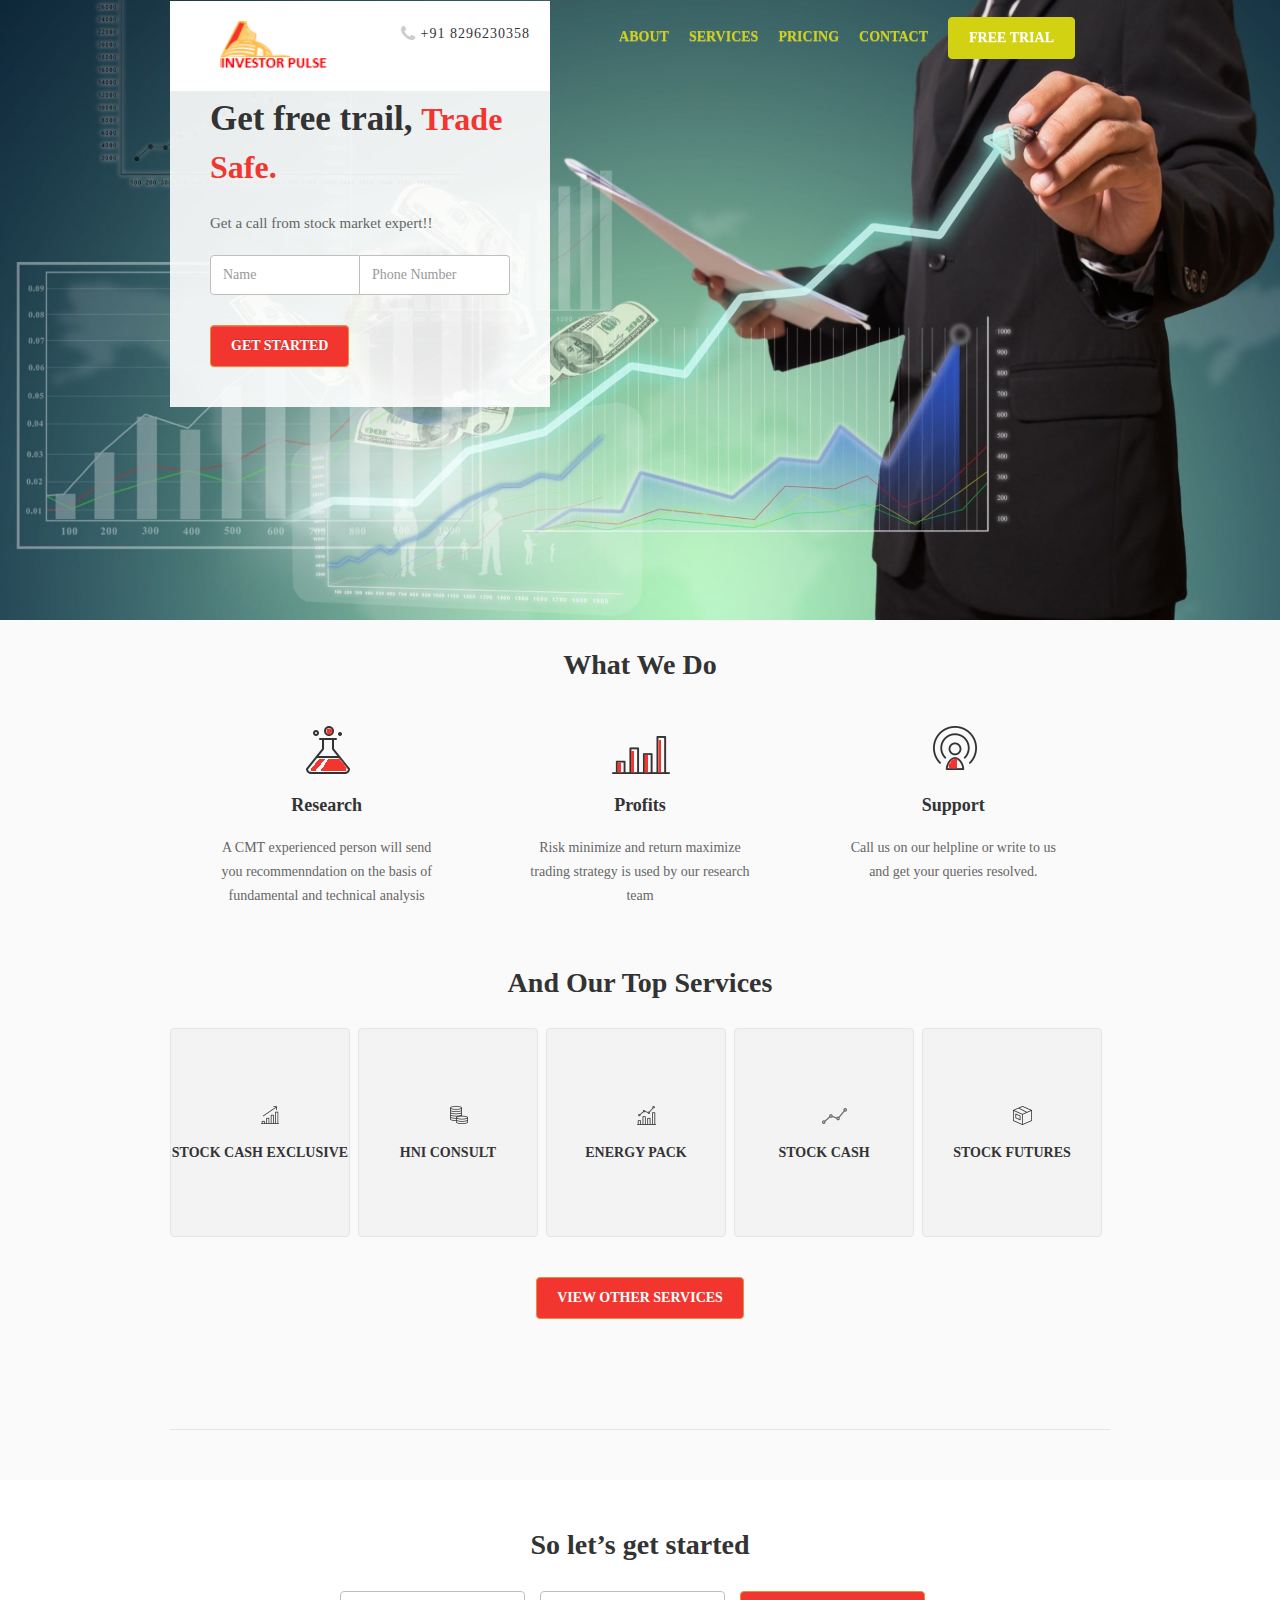
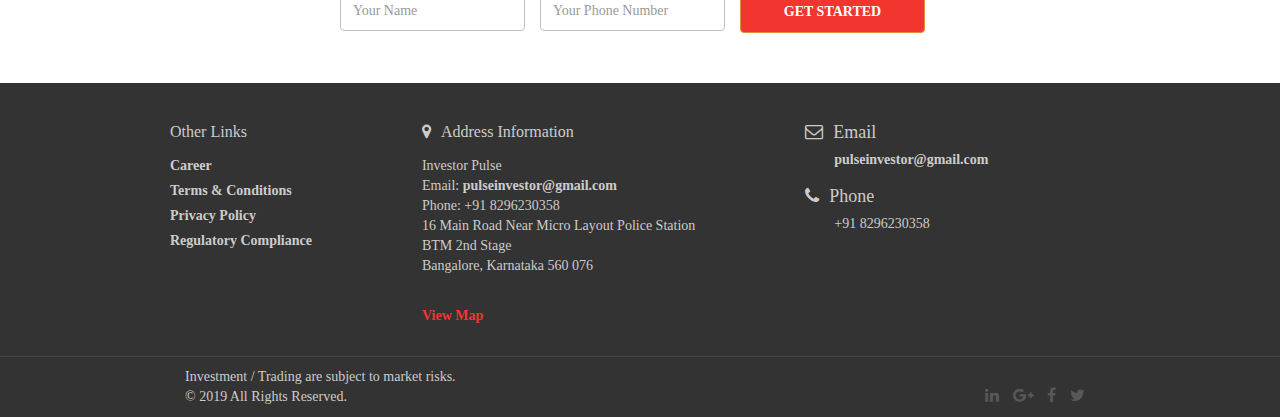
==== index.html @ bb609829 "Hosting v1" ====
﻿<html lang="en-US" prefix="og: http://ogp.me/ns#" class="no-js wf-proximanovaalt-n7-active wf-proximanovaalt-n4-active wf-proximanovaalt-i7-active wf-proximanovaalt-n6-active wf-proximanovaalt-i6-active wf-proximanovaalt-i4-active wf-active"><head>
    <title>Stock Market Advice | Share Trading Tips | Indian Stock Market Analysis </title>
    <meta charset="UTF-8">
    <meta name="viewport" content="width=device-width, user-scalable=no">
    <link rel="profile" href="http://gmpg.org/xfn/11">
    <link rel="apple-touch-icon" sizes="57x57" href="img/apple-icon-57x57.png">
<link rel="apple-touch-icon" sizes="60x60" href="img/apple-icon-60x60.png">
<link rel="apple-touch-icon" sizes="72x72" href="img/apple-icon-72x72.png">
<link rel="apple-touch-icon" sizes="76x76" href="img/apple-icon-76x76.png">
<link rel="apple-touch-icon" sizes="114x114" href="img/apple-icon-114x114.png">
<link rel="apple-touch-icon" sizes="120x120" href="img/apple-icon-120x120.png">
<link rel="apple-touch-icon" sizes="144x144" href="img/apple-icon-144x144.png">
<link rel="apple-touch-icon" sizes="152x152" href="img/apple-icon-152x152.png">
<link rel="apple-touch-icon" sizes="180x180" href="img/apple-icon-180x180.png">
<link rel="icon" type="image/png" sizes="192x192" href="img/android-icon-192x192.png">
<link rel="icon" type="image/png" sizes="32x32" href="img/favicon-32x32.png">
<link rel="icon" type="image/png" sizes="96x96" href="img/favicon-96x96.png">
<link rel="icon" type="image/png" sizes="16x16" href="img/favicon-16x16.png">
<link rel="manifest" href="/manifest.json">
<meta name="msapplication-TileColor" content="#ffffff">
<meta name="msapplication-TileImage" content="/ms-icon-144x144.png">
<meta name="theme-color" content="#ffffff">
  <script async="" src="js/analytics.js">  </script>
 <script src="js/wp-emoji-release.min.js" type="text/javascript" defer=""></script>
    <style type="text/css">
img.wp-smiley,
img.emoji {
  display: inline !important;
  border: none !important;
  box-shadow: none !important;
  height: 1em !important;
  width: 1em !important;
  margin: 0 .07em !important;
  vertical-align: -0.1em !important;
  background: none !important;
  padding: 0 !important;
}
</style>
<link rel="stylesheet" id="bootstrapcss-css" href="css/bootstrap.min.css" type="text/css" media="all">
<link rel="stylesheet" id="bootstrapthemecss-css" href="css/bootstrap-theme.min.css" type="text/css" media="all">

<script type="text/javascript" src="js/jquery.min.js"></script>
<script type="text/javascript" src="js/bootstrap.min.js"></script>
<script type="text/javascript" src="js/jquery.scrollTo.min.js"></script>
<script type="text/javascript" src="js/datepicker.js"></script>
<script type="text/javascript" src="js/moment.min.js"></script>
<script type="text/javascript" src="js/chart.min.js"></script>
<script type="text/javascript" src="js/underscore.min.js"></script>
<script type="text/javascript" src="js/accounting.min.js"></script>
<script type="text/javascript" src="js/custom.js"></script>
<script type="text/javascript" src="js/datepicker.js"></script>
<link rel="https://api.w.org/" href="js/download.json/">

   <link rel="stylesheet" href="https://stackpath.bootstrapcdn.com/font-awesome/4.7.0/css/font-awesome.min.css">
   <link rel="stylesheet" href="css/font-awesomes.min.css">
    <link rel="stylesheet" href="css/font-awesome.min.css">
   <link rel="stylesheet" href="css/amjid.css"> 
<style type="text/css">
.tk-proxima-nova-alt{font-family:"proxima-nova-alt",sans-serif;}
header.top_header ul li:last-child a {
    background: #f3352f;
    border: solid 1px #fff;
    color: #fff !important;
    padding-left: 20 !important;
}

</style>

</head>
<body class="home page-template page-template-frontpage page-template-frontpage-php page page-id-16746">
        <header class="row">
        <nav class="navbar">
            <div class="width_940px">
                <div class="clearfix contact_header">
                    <div class="pull-left">
                        <i class="fa fa-phone"></i>+91 8296230358                    </div>
                    <!-- <a class="btn pull-right" href="#">FREE TRIAL</a> -->
                </div>
                <div class="navbar-header logo_container">
                    <button type="button" class="navbar-toggle collapsed" data-toggle="collapse" data-target="#navbar" aria-expanded="false" aria-controls="navbar"><i class="fa fa-bars"></i></button>
                    <a href="index.html" rel="home"><img src="img/logo-fix.png" style="height: 50px;"></a>
                    <span class="contact_no"><i class="fa fa-phone"></i>+91 8296230358</span>
                </div>
                <div id="navbar" class="navbar-collapse clearfix width_940px collapse" aria-expanded="false" style="height: 1px;">
                    <div id="menu_overlay">&nbsp;</div>
                    <a class="close_container" data-toggle="collapse" data-target=".navbar-collapse"><i class="fa fa-close"></i></a>
                    <ul class="pull-right clearfix nav navbar-nav">
                                                    <li class="pull-left"><a class=" link-16748" href="pages/about-us.html">About</a></li>
                                                    <li class="pull-left"><a class=" link-16750" href="pages/services.html">Services</a></li>
                                                    <li class="pull-left"><a class=" link-16752" href="pages/pricing.html">Pricing</a></li>
                                                    <li class="pull-left"><a class=" link-16754" href="pages/contact.html">Contact</a></li>
                                                    
                                                    <li class="pull-left"><a class=" link-16765" href="#">Free Trial</a></li> 
                                            </ul>
                </div>
            </div>
        </nav>
    </header>
    <div id="home_banner" class="banner" style="background: url('img/one.jpg'); background-position: 80% 0px;"></div>
<form class="banner_form" method="post" action="#"><input id="campaign_code" name="campaign_code" type="hidden" value="[post-meta id=&quot;16746&quot; key=&quot;campaign_code&quot;]">
<div id="white_overlay"></div>
<h2>Get free trail, <span class="orange">Trade Safe.</span></h2>
<p class="learn_more">Get a call from stock market expert!!</p>
<div class="row clearfix">
<div class="col-md-6 clearfix"><input id="name" class="form-control" name="name" type="text" placeholder="Name"></div>
<div class="col-md-6"><input id="phone_number" class="form-control" name="phone_number" type="text" placeholder="Phone Number"></div>
</div>
<input class="btn btn-primary" type="submit" value="GET STARTED">
<input id="free_trial" name="free_trial" type="hidden" value="true">
<input id="success_msg" name="success_msg" type="hidden" value="We have recieved your enquiry">
<input id="error_msg" name="error_msg" type="hidden" value="Issue recieving your enquiry">



</form><div class="width_940px"><div class="row text-center" id="what_we_do">
<h3 class=heading-section>What We Do</h3>
<div class="col-md-4 clearfix">
<span class="wwd-icon research"></span>
<h4>Research</h4>
<p class="text-center">A CMT experienced person will send you recommenndation on the basis of fundamental and technical analysis</p>
</div>
<div class="col-md-4 clearfix">
<span class="wwd-icon profits"></span>
<h4>Profits</h4>
<p class="text-center">Risk minimize and return maximize trading strategy is used by our research team</p>
</div>
<div class="col-md-4 clearfix">
<span class="wwd-icon support"></span>
<h4>Support</h4>
<p class="text-center">Call us on our helpline or write to us and get your queries resolved.</p>
</div>
</div>
<div id="top_services" class="row clearfix text-center">
<h3>And Our Top Services</h3>
<a class="service pull-left" href="#" align="center"><span class="icon icon-graph_2">&nbsp;</span>Stock Cash Exclusive</a>
<a class="service pull-left" href="#"><span class="icon icon-coins">&nbsp;</span>HNI Consult</a>
<a class="service pull-left" href="#"><span class="icon icon-graph_3">&nbsp;</span>Energy Pack</a>
<a class="service pull-left" href="#"><span class="icon icon-graph_1">&nbsp;</span>Stock Cash</a>
<a class="service pull-left" href="#"><span class="icon icon-box">&nbsp;</span>Stock Futures</a>
<a class="btn" href="pages/services.html">VIEW OTHER SERVICES</a><p></p>
</div>
</div>
<p><!--[post-content id="16937"]--></p>
<div class="width_940px">
<div id="daily_track_record" class="row">


</div>
</div>

<div id="footer_ft_form">
    <form method="post" action="#" class="clearfix">
        <input type="hidden" name="success_msg" id="success_msg" value="We have recieved your enquiry">
        <input type="hidden" name="error_msg" id="error_msg" value="Issue recieving your enquiry">
        <input type="hidden" name="campaign_code" id="campaign_code" value="DG_HOME">
        <h3>So let’s get started</h3>
        <div class="col-md-4"><input type="text" class="form-control" placeholder="Your Name" id="name"></div>
        <div class="col-md-4"><input type="text" class="form-control" placeholder="Your Phone Number" id="phone_number"></div>
        <div class="col-md-4"><input type="button" value="GET STARTED" class="btn" onclick="free_trial_submit('name', 'phone_number', 'success_msg', 'error_msg')"></div>
    </form>
</div>
<div id="twitter_feed" data-total-count="0" data-ix="0">
    </div>
<div id="track_record_modal" class="modal fade" role="dialog">
    <div class="modal-dialog">
        <div class="modal-header">
            <h3>Track Record Results</h3>
            <button type="button" class="close" data-dismiss="modal">×</button>
            <form class="clearfix text-left">
                <div class="input_col">
                    <div class="input-group">
                        <input type="text" class="form-control" placeholder="From:" aria-describedby="basic-addon1" id="start_date" name="start_date">
                        <span class="input-group-addon" id="basic-addon1"><i class="fa fa-calendar"></i></span>
                    </div>
                </div>
                <div class="input_col">
                    <div class="input-group">
                        <input type="text" class="form-control" placeholder="To:" aria-describedby="basic-addon1" id="end_date" name="end_date">
                        <span class="input-group-addon" id="basic-addon1"><i class="fa fa-calendar"></i></span>
                    </div>
                </div>
                <div class="input_col"><select class="form-control" name="track_record_options" id="track_record_options"><option value="" selected="">-- Select One --</option><option value="STOCK CASH">STOCK CASH</option><option value="NIFTY FUTURE">NIFTY FUTURE</option><option value="STOCK FUTURES">STOCK FUTURES</option><option value="MCX - COMMODITY">MCX - COMMODITY</option><option value="OPTIONS">OPTIONS</option><option value="BTST/STBT">BTST/STBT</option><option value="INVESTOR PACK">INVESTOR PACK</option><option value="STOCK CASH EXCLUSIVE">STOCK CASH EXCLUSIVE</option><option value="OPTIONS EXCLUSIVE">OPTIONS EXCLUSIVE</option><option value="STOCK FUTURES EXCLUSIVE">STOCK FUTURES EXCLUSIVE</option><option value="ULTRA SERIES- OPTIONS">ULTRA SERIES- OPTIONS</option><option value="ULTRA SERIES- STOCK FUTURES">ULTRA SERIES- STOCK FUTURES</option><option value="INDEX OPTIONS">INDEX OPTIONS</option></select></div>
                <div class="btn_col"><input type="button" value="GET RESULTS" class="btn" onclick="get_track_records(true)"></div>
            </form>
        </div>
        <div class="modal-content">
            <div class="modal-body text-center">
                <iframe src=""></iframe>
            </div>
        </div>
    </div>
</div>
<footer>
    <div class="row clearfix footer_details width_940px">
        <div class="footer_col text-left">
            <h3>Other Links</h3>
                            <a href="#" class="other_links">Career</a>
                            <a href="#" class="other_links">Terms &amp; Conditions</a>
                            
                            <a href="#" class="other_links">Privacy Policy</a>
                            <a href="#" class="other_links">Regulatory Compliance</a>
                    </div>
        <div class="footer_col text-left">
            <h3><i class="fa fa-map-marker"></i>Address Information</h3>
            <p>
              
</p><div itemscope="" itemtype="#">
    <div itemprop="name">Investor Pulse</div>
    <div>Email: <span itemprop="email"><a style="display:inline-block" href="mailto:pulseinvestor@gmail.com">pulseinvestor@gmail.com</a></span></div>
    <div>Phone: <span itemprop="telephone">+91 8296230358</span></div>

    <div itemtype="#" itemscope="" itemprop="address">
        <div itemprop="streetAddress">16 Main Road Near Micro Layout Police Station <br>BTM 2nd Stage </div>
        <div><span itemprop="addressLocality">Bangalore</span>, <span itemprop="addressRegion">Karnataka</span> <span itemprop="postalCode">560 076</span></div>
    </div>
</div><br>
                <a class="map_link" target="_blank" href="#">View Map</a>
            <p></p>
        </div>
        <div class="footer_col text-left">
            <h3><i class="fa fa-envelope-o"></i>Email</h3>
            <p><a href="mailto:pulseinvestor@gmail.com">pulseinvestor@gmail.com</a></p>
            <h3><i class="fa fa-phone"></i>Phone</h3>
            <p>+91 8296230358</p>
        </div>
    </div>
    <div class="seperator">&nbsp;</div>
    <div class="row clearfix copyright_row width_940px">
<div class="col-md-12 text-left">Investment / Trading are subject to market risks. </div>

        <div class="col-md-8 text-left">
            © 2019 All Rights Reserved.
        </div>
        <div class="col-md-4 text-right">
            <a href="#" target="_blank"><i class="fa fa-linkedin"></i></a>
            <a href="#" target="_blank"><i class="fa fa-google-plus"></i></a>
            <a href="#" target="_blank"><i class="fa fa-facebook"></i></a>
            <a href="#" target="_blank"><i class="fa fa-twitter"></i></a>
        </div>
    </div>
</footer>
<div id="success_modal" class="modal fade" role="dialog">8296230358
    <div class="modal-dialog">
        <div class="modal-content">
            <div class="modal-header">
                <button type="button" class="close" data-dismiss="modal">×</button>
            </div>
            <div class="modal-body text-center">
                <div class="status_icon success">&nbsp;</div>
                <h3>Some text in the modal.</h3>
                <button type="button" class="btn btn-default" data-dismiss="modal">Ok</button>
            </div>
        </div>

    </div>
</div>
<div id="request_callback_modal" class="modal fade" role="dialog">
    <div class="modal-dialog">
        <div class="modal-content">
            <div class="modal-header clearfix">
                <h4 style="float:left;margin:0px;">Request Callback</h4>
                <button style="float:right;opacity:1;" type="button" class="close" data-dismiss="modal"><i class="fa fa-times"></i></button>
            </div>
            <div class="modal-body text-left">
                <input type="text" class="form-control" id="email" style="margin-bottom: 15px;" placeholder="Enter Email Address">
                <button class="btn" data-dismiss="modal">Request Callback</button>
            </div>
        </div>

    </div>
</div>
<div id="compliance_modal" class="modal fade" role="dialog">
    <div class="modal-dialog width_940px" style="height: 100%;">
        <button type="button" class="close" data-dismiss="modal" style="position: fixed;right: -7px; top: -7px; z-index: 1; opacity: 1;"><i class="fa fa-times-circle" style="color: black;"></i></button>
        <div class="modal-content" style="height: calc(100% - 40px); margin: 20px auto; overflow-y: auto;">
            <div class="modal-body text-center">
                <img src="/wp-content/uploads/2015/05/SEBI.jpg" style="width:100%;">
            </div>
        </div>
    </div>
</div>



<script type="text/javascript">
    (function(){
        var testimonials = $('#testimonials > .col-md-3 > .row');
        $.each(testimonials, function(ix, value){
            $(value).click(function(){ set_active_testimonial(ix); });
        });
        if ($(".banner").length == 0) { $('body > header').addClass('top_header'); }
        $(window).on("scroll", function(e) {
            if($(this).scrollTop() >= ($('.banner').height())){
                $('body > header').addClass('top_header');
            } else {
                $('body > header').removeClass('top_header');
            }
        });
        $('#start_date').datepicker().on('changeDate', function(ev){ $('.datepicker').hide(); });
        $('#end_date').datepicker({ autoclose: true }).on('changeDate', function(ev){ $('.datepicker').hide(); });
        set_active_testimonial(0);
    })();
</script>
</body></html>
---- css/font-awesomes.min.css ----
/*!
 *  Font Awesome 4.7.0 by @davegandy - http://fontawesome.io - @fontawesome
 *  License - http://fontawesome.io/license (Font: SIL OFL 1.1, CSS: MIT License)
 */@font-face{font-family:'FontAwesome';src:url('../fonts/fontawesome-webfont.eot?v=4.7.0');src:url('../fonts/fontawesome-webfont.eot?#iefix&v=4.7.0') format('embedded-opentype'),url('../fonts/fontawesome-webfont.woff2?v=4.7.0') format('woff2'),url('../fonts/fontawesome-webfont.woff?v=4.7.0') format('woff'),url('../fonts/fontawesome-webfont.ttf?v=4.7.0') format('truetype'),url('../fonts/fontawesome-webfont.svg?v=4.7.0#fontawesomeregular') format('svg');font-weight:normal;font-style:normal}.fa{display:inline-block;font:normal normal normal 14px/1 FontAwesome;font-size:inherit;text-rendering:auto;-webkit-font-smoothing:antialiased;-moz-osx-font-smoothing:grayscale}.fa-lg{font-size:1.33333333em;line-height:.75em;vertical-align:-15%}.fa-2x{font-size:2em}.fa-3x{font-size:3em}.fa-4x{font-size:4em}.fa-5x{font-size:5em}.fa-fw{width:1.28571429em;text-align:center}.fa-ul{padding-left:0;margin-left:2.14285714em;list-style-type:none}.fa-ul>li{position:relative}.fa-li{position:absolute;left:-2.14285714em;width:2.14285714em;top:.14285714em;text-align:center}.fa-li.fa-lg{left:-1.85714286em}.fa-border{padding:.2em .25em .15em;border:solid .08em #eee;border-radius:.1em}.fa-pull-left{float:left}.fa-pull-right{float:right}.fa.fa-pull-left{margin-right:.3em}.fa.fa-pull-right{margin-left:.3em}.pull-right{float:right}.pull-left{float:left}.fa.pull-left{margin-right:.3em}.fa.pull-right{margin-left:.3em}.fa-spin{-webkit-animation:fa-spin 2s infinite linear;animation:fa-spin 2s infinite linear}.fa-pulse{-webkit-animation:fa-spin 1s infinite steps(8);animation:fa-spin 1s infinite steps(8)}@-webkit-keyframes fa-spin{0%{-webkit-transform:rotate(0deg);transform:rotate(0deg)}100%{-webkit-transform:rotate(359deg);transform:rotate(359deg)}}@keyframes fa-spin{0%{-webkit-transform:rotate(0deg);transform:rotate(0deg)}100%{-webkit-transform:rotate(359deg);transform:rotate(359deg)}}.fa-rotate-90{-ms-filter:"progid:DXImageTransform.Microsoft.BasicImage(rotation=1)";-webkit-transform:rotate(90deg);-ms-transform:rotate(90deg);transform:rotate(90deg)}.fa-rotate-180{-ms-filter:"progid:DXImageTransform.Microsoft.BasicImage(rotation=2)";-webkit-transform:rotate(180deg);-ms-transform:rotate(180deg);transform:rotate(180deg)}.fa-rotate-270{-ms-filter:"progid:DXImageTransform.Microsoft.BasicImage(rotation=3)";-webkit-transform:rotate(270deg);-ms-transform:rotate(270deg);transform:rotate(270deg)}.fa-flip-horizontal{-ms-filter:"progid:DXImageTransform.Microsoft.BasicImage(rotation=0, mirror=1)";-webkit-transform:scale(-1, 1);-ms-transform:scale(-1, 1);transform:scale(-1, 1)}.fa-flip-vertical{-ms-filter:"progid:DXImageTransform.Microsoft.BasicImage(rotation=2, mirror=1)";-webkit-transform:scale(1, -1);-ms-transform:scale(1, -1);transform:scale(1, -1)}:root .fa-rotate-90,:root .fa-rotate-180,:root .fa-rotate-270,:root .fa-flip-horizontal,:root .fa-flip-vertical{filter:none}.fa-stack{position:relative;display:inline-block;width:2em;height:2em;line-height:2em;vertical-align:middle}.fa-stack-1x,.fa-stack-2x{position:absolute;left:0;width:100%;text-align:center}.fa-stack-1x{line-height:inherit}.fa-stack-2x{font-size:2em}.fa-inverse{color:#fff}.fa-glass:before{content:"\f000"}.fa-music:before{content:"\f001"}.fa-search:before{content:"\f002"}.fa-envelope-o:before{content:"\f003"}.fa-heart:before{content:"\f004"}.fa-star:before{content:"\f005"}.fa-star-o:before{content:"\f006"}.fa-user:before{content:"\f007"}.fa-film:before{content:"\f008"}.fa-th-large:before{content:"\f009"}.fa-th:before{content:"\f00a"}.fa-th-list:before{content:"\f00b"}.fa-check:before{content:"\f00c"}.fa-remove:before,.fa-close:before,.fa-times:before{content:"\f00d"}.fa-search-plus:before{content:"\f00e"}.fa-search-minus:before{content:"\f010"}.fa-power-off:before{content:"\f011"}.fa-signal:before{content:"\f012"}.fa-gear:before,.fa-cog:before{content:"\f013"}.fa-trash-o:before{content:"\f014"}.fa-home:before{content:"\f015"}.fa-file-o:before{content:"\f016"}.fa-clock-o:before{content:"\f017"}.fa-road:before{content:"\f018"}.fa-download:before{content:"\f019"}.fa-arrow-circle-o-down:before{content:"\f01a"}.fa-arrow-circle-o-up:before{content:"\f01b"}.fa-inbox:before{content:"\f01c"}.fa-play-circle-o:before{content:"\f01d"}.fa-rotate-right:before,.fa-repeat:before{content:"\f01e"}.fa-refresh:before{content:"\f021"}.fa-list-alt:before{content:"\f022"}.fa-lock:before{content:"\f023"}.fa-flag:before{content:"\f024"}.fa-headphones:before{content:"\f025"}.fa-volume-off:before{content:"\f026"}.fa-volume-down:before{content:"\f027"}.fa-volume-up:before{content:"\f028"}.fa-qrcode:before{content:"\f029"}.fa-barcode:before{content:"\f02a"}.fa-tag:before{content:"\f02b"}.fa-tags:before{content:"\f02c"}.fa-book:before{content:"\f02d"}.fa-bookmark:before{content:"\f02e"}.fa-print:before{content:"\f02f"}.fa-camera:before{content:"\f030"}.fa-font:before{content:"\f031"}.fa-bold:before{content:"\f032"}.fa-italic:before{content:"\f033"}.fa-text-height:before{content:"\f034"}.fa-text-width:before{content:"\f035"}.fa-align-left:before{content:"\f036"}.fa-align-center:before{content:"\f037"}.fa-align-right:before{content:"\f038"}.fa-align-justify:before{content:"\f039"}.fa-list:before{content:"\f03a"}.fa-dedent:before,.fa-outdent:before{content:"\f03b"}.fa-indent:before{content:"\f03c"}.fa-video-camera:before{content:"\f03d"}.fa-photo:before,.fa-image:before,.fa-picture-o:before{content:"\f03e"}.fa-pencil:before{content:"\f040"}.fa-map-marker:before{content:"\f041"}.fa-adjust:before{content:"\f042"}.fa-tint:before{content:"\f043"}.fa-edit:before,.fa-pencil-square-o:before{content:"\f044"}.fa-share-square-o:before{content:"\f045"}.fa-check-square-o:before{content:"\f046"}.fa-arrows:before{content:"\f047"}.fa-step-backward:before{content:"\f048"}.fa-fast-backward:before{content:"\f049"}.fa-backward:before{content:"\f04a"}.fa-play:before{content:"\f04b"}.fa-pause:before{content:"\f04c"}.fa-stop:before{content:"\f04d"}.fa-forward:before{content:"\f04e"}.fa-fast-forward:before{content:"\f050"}.fa-step-forward:before{content:"\f051"}.fa-eject:before{content:"\f052"}.fa-chevron-left:before{content:"\f053"}.fa-chevron-right:before{content:"\f054"}.fa-plus-circle:before{content:"\f055"}.fa-minus-circle:before{content:"\f056"}.fa-times-circle:before{content:"\f057"}.fa-check-circle:before{content:"\f058"}.fa-question-circle:before{content:"\f059"}.fa-info-circle:before{content:"\f05a"}.fa-crosshairs:before{content:"\f05b"}.fa-times-circle-o:before{content:"\f05c"}.fa-check-circle-o:before{content:"\f05d"}.fa-ban:before{content:"\f05e"}.fa-arrow-left:before{content:"\f060"}.fa-arrow-right:before{content:"\f061"}.fa-arrow-up:before{content:"\f062"}.fa-arrow-down:before{content:"\f063"}.fa-mail-forward:before,.fa-share:before{content:"\f064"}.fa-expand:before{content:"\f065"}.fa-compress:before{content:"\f066"}.fa-plus:before{content:"\f067"}.fa-minus:before{content:"\f068"}.fa-asterisk:before{content:"\f069"}.fa-exclamation-circle:before{content:"\f06a"}.fa-gift:before{content:"\f06b"}.fa-leaf:before{content:"\f06c"}.fa-fire:before{content:"\f06d"}.fa-eye:before{content:"\f06e"}.fa-eye-slash:before{content:"\f070"}.fa-warning:before,.fa-exclamation-triangle:before{content:"\f071"}.fa-plane:before{content:"\f072"}.fa-calendar:before{content:"\f073"}.fa-random:before{content:"\f074"}.fa-comment:before{content:"\f075"}.fa-magnet:before{content:"\f076"}.fa-chevron-up:before{content:"\f077"}.fa-chevron-down:before{content:"\f078"}.fa-retweet:before{content:"\f079"}.fa-shopping-cart:before{content:"\f07a"}.fa-folder:before{content:"\f07b"}.fa-folder-open:before{content:"\f07c"}.fa-arrows-v:before{content:"\f07d"}.fa-arrows-h:before{content:"\f07e"}.fa-bar-chart-o:before,.fa-bar-chart:before{content:"\f080"}.fa-twitter-square:before{content:"\f081"}.fa-facebook-square:before{content:"\f082"}.fa-camera-retro:before{content:"\f083"}.fa-key:before{content:"\f084"}.fa-gears:before,.fa-cogs:before{content:"\f085"}.fa-comments:before{content:"\f086"}.fa-thumbs-o-up:before{content:"\f087"}.fa-thumbs-o-down:before{content:"\f088"}.fa-star-half:before{content:"\f089"}.fa-heart-o:before{content:"\f08a"}.fa-sign-out:before{content:"\f08b"}.fa-linkedin-square:before{content:"\f08c"}.fa-thumb-tack:before{content:"\f08d"}.fa-external-link:before{content:"\f08e"}.fa-sign-in:before{content:"\f090"}.fa-trophy:before{content:"\f091"}.fa-github-square:before{content:"\f092"}.fa-upload:before{content:"\f093"}.fa-lemon-o:before{content:"\f094"}.fa-phone:before{content:"\f095"}.fa-square-o:before{content:"\f096"}.fa-bookmark-o:before{content:"\f097"}.fa-phone-square:before{content:"\f098"}.fa-twitter:before{content:"\f099"}.fa-facebook-f:before,.fa-facebook:before{content:"\f09a"}.fa-github:before{content:"\f09b"}.fa-unlock:before{content:"\f09c"}.fa-credit-card:before{content:"\f09d"}.fa-feed:before,.fa-rss:before{content:"\f09e"}.fa-hdd-o:before{content:"\f0a0"}.fa-bullhorn:before{content:"\f0a1"}.fa-bell:before{content:"\f0f3"}.fa-certificate:before{content:"\f0a3"}.fa-hand-o-right:before{content:"\f0a4"}.fa-hand-o-left:before{content:"\f0a5"}.fa-hand-o-up:before{content:"\f0a6"}.fa-hand-o-down:before{content:"\f0a7"}.fa-arrow-circle-left:before{content:"\f0a8"}.fa-arrow-circle-right:before{content:"\f0a9"}.fa-arrow-circle-up:before{content:"\f0aa"}.fa-arrow-circle-down:before{content:"\f0ab"}.fa-globe:before{content:"\f0ac"}.fa-wrench:before{content:"\f0ad"}.fa-tasks:before{content:"\f0ae"}.fa-filter:before{content:"\f0b0"}.fa-briefcase:before{content:"\f0b1"}.fa-arrows-alt:before{content:"\f0b2"}.fa-group:before,.fa-users:before{content:"\f0c0"}.fa-chain:before,.fa-link:before{content:"\f0c1"}.fa-cloud:before{content:"\f0c2"}.fa-flask:before{content:"\f0c3"}.fa-cut:before,.fa-scissors:before{content:"\f0c4"}.fa-copy:before,.fa-files-o:before{content:"\f0c5"}.fa-paperclip:before{content:"\f0c6"}.fa-save:before,.fa-floppy-o:before{content:"\f0c7"}.fa-square:before{content:"\f0c8"}.fa-navicon:before,.fa-reorder:before,.fa-bars:before{content:"\f0c9"}.fa-list-ul:before{content:"\f0ca"}.fa-list-ol:before{content:"\f0cb"}.fa-strikethrough:before{content:"\f0cc"}.fa-underline:before{content:"\f0cd"}.fa-table:before{content:"\f0ce"}.fa-magic:before{content:"\f0d0"}.fa-truck:before{content:"\f0d1"}.fa-pinterest:before{content:"\f0d2"}.fa-pinterest-square:before{content:"\f0d3"}.fa-google-plus-square:before{content:"\f0d4"}.fa-google-plus:before{content:"\f0d5"}.fa-money:before{content:"\f0d6"}.fa-caret-down:before{content:"\f0d7"}.fa-caret-up:before{content:"\f0d8"}.fa-caret-left:before{content:"\f0d9"}.fa-caret-right:before{content:"\f0da"}.fa-columns:before{content:"\f0db"}.fa-unsorted:before,.fa-sort:before{content:"\f0dc"}.fa-sort-down:before,.fa-sort-desc:before{content:"\f0dd"}.fa-sort-up:before,.fa-sort-asc:before{content:"\f0de"}.fa-envelope:before{content:"\f0e0"}.fa-linkedin:before{content:"\f0e1"}.fa-rotate-left:before,.fa-undo:before{content:"\f0e2"}.fa-legal:before,.fa-gavel:before{content:"\f0e3"}.fa-dashboard:before,.fa-tachometer:before{content:"\f0e4"}.fa-comment-o:before{content:"\f0e5"}.fa-comments-o:before{content:"\f0e6"}.fa-flash:before,.fa-bolt:before{content:"\f0e7"}.fa-sitemap:before{content:"\f0e8"}.fa-umbrella:before{content:"\f0e9"}.fa-paste:before,.fa-clipboard:before{content:"\f0ea"}.fa-lightbulb-o:before{content:"\f0eb"}.fa-exchange:before{content:"\f0ec"}.fa-cloud-download:before{content:"\f0ed"}.fa-cloud-upload:before{content:"\f0ee"}.fa-user-md:before{content:"\f0f0"}.fa-stethoscope:before{content:"\f0f1"}.fa-suitcase:before{content:"\f0f2"}.fa-bell-o:before{content:"\f0a2"}.fa-coffee:before{content:"\f0f4"}.fa-cutlery:before{content:"\f0f5"}.fa-file-text-o:before{content:"\f0f6"}.fa-building-o:before{content:"\f0f7"}.fa-hospital-o:before{content:"\f0f8"}.fa-ambulance:before{content:"\f0f9"}.fa-medkit:before{content:"\f0fa"}.fa-fighter-jet:before{content:"\f0fb"}.fa-beer:before{content:"\f0fc"}.fa-h-square:before{content:"\f0fd"}.fa-plus-square:before{content:"\f0fe"}.fa-angle-double-left:before{content:"\f100"}.fa-angle-double-right:before{content:"\f101"}.fa-angle-double-up:before{content:"\f102"}.fa-angle-double-down:before{content:"\f103"}.fa-angle-left:before{content:"\f104"}.fa-angle-right:before{content:"\f105"}.fa-angle-up:before{content:"\f106"}.fa-angle-down:before{content:"\f107"}.fa-desktop:before{content:"\f108"}.fa-laptop:before{content:"\f109"}.fa-tablet:before{content:"\f10a"}.fa-mobile-phone:before,.fa-mobile:before{content:"\f10b"}.fa-circle-o:before{content:"\f10c"}.fa-quote-left:before{content:"\f10d"}.fa-quote-right:before{content:"\f10e"}.fa-spinner:before{content:"\f110"}.fa-circle:before{content:"\f111"}.fa-mail-reply:before,.fa-reply:before{content:"\f112"}.fa-github-alt:before{content:"\f113"}.fa-folder-o:before{content:"\f114"}.fa-folder-open-o:before{content:"\f115"}.fa-smile-o:before{content:"\f118"}.fa-frown-o:before{content:"\f119"}.fa-meh-o:before{content:"\f11a"}.fa-gamepad:before{content:"\f11b"}.fa-keyboard-o:before{content:"\f11c"}.fa-flag-o:before{content:"\f11d"}.fa-flag-checkered:before{content:"\f11e"}.fa-terminal:before{content:"\f120"}.fa-code:before{content:"\f121"}.fa-mail-reply-all:before,.fa-reply-all:before{content:"\f122"}.fa-star-half-empty:before,.fa-star-half-full:before,.fa-star-half-o:before{content:"\f123"}.fa-location-arrow:before{content:"\f124"}.fa-crop:before{content:"\f125"}.fa-code-fork:before{content:"\f126"}.fa-unlink:before,.fa-chain-broken:before{content:"\f127"}.fa-question:before{content:"\f128"}.fa-info:before{content:"\f129"}.fa-exclamation:before{content:"\f12a"}.fa-superscript:before{content:"\f12b"}.fa-subscript:before{content:"\f12c"}.fa-eraser:before{content:"\f12d"}.fa-puzzle-piece:before{content:"\f12e"}.fa-microphone:before{content:"\f130"}.fa-microphone-slash:before{content:"\f131"}.fa-shield:before{content:"\f132"}.fa-calendar-o:before{content:"\f133"}.fa-fire-extinguisher:before{content:"\f134"}.fa-rocket:before{content:"\f135"}.fa-maxcdn:before{content:"\f136"}.fa-chevron-circle-left:before{content:"\f137"}.fa-chevron-circle-right:before{content:"\f138"}.fa-chevron-circle-up:before{content:"\f139"}.fa-chevron-circle-down:before{content:"\f13a"}.fa-html5:before{content:"\f13b"}.fa-css3:before{content:"\f13c"}.fa-anchor:before{content:"\f13d"}.fa-unlock-alt:before{content:"\f13e"}.fa-bullseye:before{content:"\f140"}.fa-ellipsis-h:before{content:"\f141"}.fa-ellipsis-v:before{content:"\f142"}.fa-rss-square:before{content:"\f143"}.fa-play-circle:before{content:"\f144"}.fa-ticket:before{content:"\f145"}.fa-minus-square:before{content:"\f146"}.fa-minus-square-o:before{content:"\f147"}.fa-level-up:before{content:"\f148"}.fa-level-down:before{content:"\f149"}.fa-check-square:before{content:"\f14a"}.fa-pencil-square:before{content:"\f14b"}.fa-external-link-square:before{content:"\f14c"}.fa-share-square:before{content:"\f14d"}.fa-compass:before{content:"\f14e"}.fa-toggle-down:before,.fa-caret-square-o-down:before{content:"\f150"}.fa-toggle-up:before,.fa-caret-square-o-up:before{content:"\f151"}.fa-toggle-right:before,.fa-caret-square-o-right:before{content:"\f152"}.fa-euro:before,.fa-eur:before{content:"\f153"}.fa-gbp:before{content:"\f154"}.fa-dollar:before,.fa-usd:before{content:"\f155"}.fa-rupee:before,.fa-inr:before{content:"\f156"}.fa-cny:before,.fa-rmb:before,.fa-yen:before,.fa-jpy:before{content:"\f157"}.fa-ruble:before,.fa-rouble:before,.fa-rub:before{content:"\f158"}.fa-won:before,.fa-krw:before{content:"\f159"}.fa-bitcoin:before,.fa-btc:before{content:"\f15a"}.fa-file:before{content:"\f15b"}.fa-file-text:before{content:"\f15c"}.fa-sort-alpha-asc:before{content:"\f15d"}.fa-sort-alpha-desc:before{content:"\f15e"}.fa-sort-amount-asc:before{content:"\f160"}.fa-sort-amount-desc:before{content:"\f161"}.fa-sort-numeric-asc:before{content:"\f162"}.fa-sort-numeric-desc:before{content:"\f163"}.fa-thumbs-up:before{content:"\f164"}.fa-thumbs-down:before{content:"\f165"}.fa-youtube-square:before{content:"\f166"}.fa-youtube:before{content:"\f167"}.fa-xing:before{content:"\f168"}.fa-xing-square:before{content:"\f169"}.fa-youtube-play:before{content:"\f16a"}.fa-dropbox:before{content:"\f16b"}.fa-stack-overflow:before{content:"\f16c"}.fa-instagram:before{content:"\f16d"}.fa-flickr:before{content:"\f16e"}.fa-adn:before{content:"\f170"}.fa-bitbucket:before{content:"\f171"}.fa-bitbucket-square:before{content:"\f172"}.fa-tumblr:before{content:"\f173"}.fa-tumblr-square:before{content:"\f174"}.fa-long-arrow-down:before{content:"\f175"}.fa-long-arrow-up:before{content:"\f176"}.fa-long-arrow-left:before{content:"\f177"}.fa-long-arrow-right:before{content:"\f178"}.fa-apple:before{content:"\f179"}.fa-windows:before{content:"\f17a"}.fa-android:before{content:"\f17b"}.fa-linux:before{content:"\f17c"}.fa-dribbble:before{content:"\f17d"}.fa-skype:before{content:"\f17e"}.fa-foursquare:before{content:"\f180"}.fa-trello:before{content:"\f181"}.fa-female:before{content:"\f182"}.fa-male:before{content:"\f183"}.fa-gittip:before,.fa-gratipay:before{content:"\f184"}.fa-sun-o:before{content:"\f185"}.fa-moon-o:before{content:"\f186"}.fa-archive:before{content:"\f187"}.fa-bug:before{content:"\f188"}.fa-vk:before{content:"\f189"}.fa-weibo:before{content:"\f18a"}.fa-renren:before{content:"\f18b"}.fa-pagelines:before{content:"\f18c"}.fa-stack-exchange:before{content:"\f18d"}.fa-arrow-circle-o-right:before{content:"\f18e"}.fa-arrow-circle-o-left:before{content:"\f190"}.fa-toggle-left:before,.fa-caret-square-o-left:before{content:"\f191"}.fa-dot-circle-o:before{content:"\f192"}.fa-wheelchair:before{content:"\f193"}.fa-vimeo-square:before{content:"\f194"}.fa-turkish-lira:before,.fa-try:before{content:"\f195"}.fa-plus-square-o:before{content:"\f196"}.fa-space-shuttle:before{content:"\f197"}.fa-slack:before{content:"\f198"}.fa-envelope-square:before{content:"\f199"}.fa-wordpress:before{content:"\f19a"}.fa-openid:before{content:"\f19b"}.fa-institution:before,.fa-bank:before,.fa-university:before{content:"\f19c"}.fa-mortar-board:before,.fa-graduation-cap:before{content:"\f19d"}.fa-yahoo:before{content:"\f19e"}.fa-google:before{content:"\f1a0"}.fa-reddit:before{content:"\f1a1"}.fa-reddit-square:before{content:"\f1a2"}.fa-stumbleupon-circle:before{content:"\f1a3"}.fa-stumbleupon:before{content:"\f1a4"}.fa-delicious:before{content:"\f1a5"}.fa-digg:before{content:"\f1a6"}.fa-pied-piper-pp:before{content:"\f1a7"}.fa-pied-piper-alt:before{content:"\f1a8"}.fa-drupal:before{content:"\f1a9"}.fa-joomla:before{content:"\f1aa"}.fa-language:before{content:"\f1ab"}.fa-fax:before{content:"\f1ac"}.fa-building:before{content:"\f1ad"}.fa-child:before{content:"\f1ae"}.fa-paw:before{content:"\f1b0"}.fa-spoon:before{content:"\f1b1"}.fa-cube:before{content:"\f1b2"}.fa-cubes:before{content:"\f1b3"}.fa-behance:before{content:"\f1b4"}.fa-behance-square:before{content:"\f1b5"}.fa-steam:before{content:"\f1b6"}.fa-steam-square:before{content:"\f1b7"}.fa-recycle:before{content:"\f1b8"}.fa-automobile:before,.fa-car:before{content:"\f1b9"}.fa-cab:before,.fa-taxi:before{content:"\f1ba"}.fa-tree:before{content:"\f1bb"}.fa-spotify:before{content:"\f1bc"}.fa-deviantart:before{content:"\f1bd"}.fa-soundcloud:before{content:"\f1be"}.fa-database:before{content:"\f1c0"}.fa-file-pdf-o:before{content:"\f1c1"}.fa-file-word-o:before{content:"\f1c2"}.fa-file-excel-o:before{content:"\f1c3"}.fa-file-powerpoint-o:before{content:"\f1c4"}.fa-file-photo-o:before,.fa-file-picture-o:before,.fa-file-image-o:before{content:"\f1c5"}.fa-file-zip-o:before,.fa-file-archive-o:before{content:"\f1c6"}.fa-file-sound-o:before,.fa-file-audio-o:before{content:"\f1c7"}.fa-file-movie-o:before,.fa-file-video-o:before{content:"\f1c8"}.fa-file-code-o:before{content:"\f1c9"}.fa-vine:before{content:"\f1ca"}.fa-codepen:before{content:"\f1cb"}.fa-jsfiddle:before{content:"\f1cc"}.fa-life-bouy:before,.fa-life-buoy:before,.fa-life-saver:before,.fa-support:before,.fa-life-ring:before{content:"\f1cd"}.fa-circle-o-notch:before{content:"\f1ce"}.fa-ra:before,.fa-resistance:before,.fa-rebel:before{content:"\f1d0"}.fa-ge:before,.fa-empire:before{content:"\f1d1"}.fa-git-square:before{content:"\f1d2"}.fa-git:before{content:"\f1d3"}.fa-y-combinator-square:before,.fa-yc-square:before,.fa-hacker-news:before{content:"\f1d4"}.fa-tencent-weibo:before{content:"\f1d5"}.fa-qq:before{content:"\f1d6"}.fa-wechat:before,.fa-weixin:before{content:"\f1d7"}.fa-send:before,.fa-paper-plane:before{content:"\f1d8"}.fa-send-o:before,.fa-paper-plane-o:before{content:"\f1d9"}.fa-history:before{content:"\f1da"}.fa-circle-thin:before{content:"\f1db"}.fa-header:before{content:"\f1dc"}.fa-paragraph:before{content:"\f1dd"}.fa-sliders:before{content:"\f1de"}.fa-share-alt:before{content:"\f1e0"}.fa-share-alt-square:before{content:"\f1e1"}.fa-bomb:before{content:"\f1e2"}.fa-soccer-ball-o:before,.fa-futbol-o:before{content:"\f1e3"}.fa-tty:before{content:"\f1e4"}.fa-binoculars:before{content:"\f1e5"}.fa-plug:before{content:"\f1e6"}.fa-slideshare:before{content:"\f1e7"}.fa-twitch:before{content:"\f1e8"}.fa-yelp:before{content:"\f1e9"}.fa-newspaper-o:before{content:"\f1ea"}.fa-wifi:before{content:"\f1eb"}.fa-calculator:before{content:"\f1ec"}.fa-paypal:before{content:"\f1ed"}.fa-google-wallet:before{content:"\f1ee"}.fa-cc-visa:before{content:"\f1f0"}.fa-cc-mastercard:before{content:"\f1f1"}.fa-cc-discover:before{content:"\f1f2"}.fa-cc-amex:before{content:"\f1f3"}.fa-cc-paypal:before{content:"\f1f4"}.fa-cc-stripe:before{content:"\f1f5"}.fa-bell-slash:before{content:"\f1f6"}.fa-bell-slash-o:before{content:"\f1f7"}.fa-trash:before{content:"\f1f8"}.fa-copyright:before{content:"\f1f9"}.fa-at:before{content:"\f1fa"}.fa-eyedropper:before{content:"\f1fb"}.fa-paint-brush:before{content:"\f1fc"}.fa-birthday-cake:before{content:"\f1fd"}.fa-area-chart:before{content:"\f1fe"}.fa-pie-chart:before{content:"\f200"}.fa-line-chart:before{content:"\f201"}.fa-lastfm:before{content:"\f202"}.fa-lastfm-square:before{content:"\f203"}.fa-toggle-off:before{content:"\f204"}.fa-toggle-on:before{content:"\f205"}.fa-bicycle:before{content:"\f206"}.fa-bus:before{content:"\f207"}.fa-ioxhost:before{content:"\f208"}.fa-angellist:before{content:"\f209"}.fa-cc:before{content:"\f20a"}.fa-shekel:before,.fa-sheqel:before,.fa-ils:before{content:"\f20b"}.fa-meanpath:before{content:"\f20c"}.fa-buysellads:before{content:"\f20d"}.fa-connectdevelop:before{content:"\f20e"}.fa-dashcube:before{content:"\f210"}.fa-forumbee:before{content:"\f211"}.fa-leanpub:before{content:"\f212"}.fa-sellsy:before{content:"\f213"}.fa-shirtsinbulk:before{content:"\f214"}.fa-simplybuilt:before{content:"\f215"}.fa-skyatlas:before{content:"\f216"}.fa-cart-plus:before{content:"\f217"}.fa-cart-arrow-down:before{content:"\f218"}.fa-diamond:before{content:"\f219"}.fa-ship:before{content:"\f21a"}.fa-user-secret:before{content:"\f21b"}.fa-motorcycle:before{content:"\f21c"}.fa-street-view:before{content:"\f21d"}.fa-heartbeat:before{content:"\f21e"}.fa-venus:before{content:"\f221"}.fa-mars:before{content:"\f222"}.fa-mercury:before{content:"\f223"}.fa-intersex:before,.fa-transgender:before{content:"\f224"}.fa-transgender-alt:before{content:"\f225"}.fa-venus-double:before{content:"\f226"}.fa-mars-double:before{content:"\f227"}.fa-venus-mars:before{content:"\f228"}.fa-mars-stroke:before{content:"\f229"}.fa-mars-stroke-v:before{content:"\f22a"}.fa-mars-stroke-h:before{content:"\f22b"}.fa-neuter:before{content:"\f22c"}.fa-genderless:before{content:"\f22d"}.fa-facebook-official:before{content:"\f230"}.fa-pinterest-p:before{content:"\f231"}.fa-whatsapp:before{content:"\f232"}.fa-server:before{content:"\f233"}.fa-user-plus:before{content:"\f234"}.fa-user-times:before{content:"\f235"}.fa-hotel:before,.fa-bed:before{content:"\f236"}.fa-viacoin:before{content:"\f237"}.fa-train:before{content:"\f238"}.fa-subway:before{content:"\f239"}.fa-medium:before{content:"\f23a"}.fa-yc:before,.fa-y-combinator:before{content:"\f23b"}.fa-optin-monster:before{content:"\f23c"}.fa-opencart:before{content:"\f23d"}.fa-expeditedssl:before{content:"\f23e"}.fa-battery-4:before,.fa-battery:before,.fa-battery-full:before{content:"\f240"}.fa-battery-3:before,.fa-battery-three-quarters:before{content:"\f241"}.fa-battery-2:before,.fa-battery-half:before{content:"\f242"}.fa-battery-1:before,.fa-battery-quarter:before{content:"\f243"}.fa-battery-0:before,.fa-battery-empty:before{content:"\f244"}.fa-mouse-pointer:before{content:"\f245"}.fa-i-cursor:before{content:"\f246"}.fa-object-group:before{content:"\f247"}.fa-object-ungroup:before{content:"\f248"}.fa-sticky-note:before{content:"\f249"}.fa-sticky-note-o:before{content:"\f24a"}.fa-cc-jcb:before{content:"\f24b"}.fa-cc-diners-club:before{content:"\f24c"}.fa-clone:before{content:"\f24d"}.fa-balance-scale:before{content:"\f24e"}.fa-hourglass-o:before{content:"\f250"}.fa-hourglass-1:before,.fa-hourglass-start:before{content:"\f251"}.fa-hourglass-2:before,.fa-hourglass-half:before{content:"\f252"}.fa-hourglass-3:before,.fa-hourglass-end:before{content:"\f253"}.fa-hourglass:before{content:"\f254"}.fa-hand-grab-o:before,.fa-hand-rock-o:before{content:"\f255"}.fa-hand-stop-o:before,.fa-hand-paper-o:before{content:"\f256"}.fa-hand-scissors-o:before{content:"\f257"}.fa-hand-lizard-o:before{content:"\f258"}.fa-hand-spock-o:before{content:"\f259"}.fa-hand-pointer-o:before{content:"\f25a"}.fa-hand-peace-o:before{content:"\f25b"}.fa-trademark:before{content:"\f25c"}.fa-registered:before{content:"\f25d"}.fa-creative-commons:before{content:"\f25e"}.fa-gg:before{content:"\f260"}.fa-gg-circle:before{content:"\f261"}.fa-tripadvisor:before{content:"\f262"}.fa-odnoklassniki:before{content:"\f263"}.fa-odnoklassniki-square:before{content:"\f264"}.fa-get-pocket:before{content:"\f265"}.fa-wikipedia-w:before{content:"\f266"}.fa-safari:before{content:"\f267"}.fa-chrome:before{content:"\f268"}.fa-firefox:before{content:"\f269"}.fa-opera:before{content:"\f26a"}.fa-internet-explorer:before{content:"\f26b"}.fa-tv:before,.fa-television:before{content:"\f26c"}.fa-contao:before{content:"\f26d"}.fa-500px:before{content:"\f26e"}.fa-amazon:before{content:"\f270"}.fa-calendar-plus-o:before{content:"\f271"}.fa-calendar-minus-o:before{content:"\f272"}.fa-calendar-times-o:before{content:"\f273"}.fa-calendar-check-o:before{content:"\f274"}.fa-industry:before{content:"\f275"}.fa-map-pin:before{content:"\f276"}.fa-map-signs:before{content:"\f277"}.fa-map-o:before{content:"\f278"}.fa-map:before{content:"\f279"}.fa-commenting:before{content:"\f27a"}.fa-commenting-o:before{content:"\f27b"}.fa-houzz:before{content:"\f27c"}.fa-vimeo:before{content:"\f27d"}.fa-black-tie:before{content:"\f27e"}.fa-fonticons:before{content:"\f280"}.fa-reddit-alien:before{content:"\f281"}.fa-edge:before{content:"\f282"}.fa-credit-card-alt:before{content:"\f283"}.fa-codiepie:before{content:"\f284"}.fa-modx:before{content:"\f285"}.fa-fort-awesome:before{content:"\f286"}.fa-usb:before{content:"\f287"}.fa-product-hunt:before{content:"\f288"}.fa-mixcloud:before{content:"\f289"}.fa-scribd:before{content:"\f28a"}.fa-pause-circle:before{content:"\f28b"}.fa-pause-circle-o:before{content:"\f28c"}.fa-stop-circle:before{content:"\f28d"}.fa-stop-circle-o:before{content:"\f28e"}.fa-shopping-bag:before{content:"\f290"}.fa-shopping-basket:before{content:"\f291"}.fa-hashtag:before{content:"\f292"}.fa-bluetooth:before{content:"\f293"}.fa-bluetooth-b:before{content:"\f294"}.fa-percent:before{content:"\f295"}.fa-gitlab:before{content:"\f296"}.fa-wpbeginner:before{content:"\f297"}.fa-wpforms:before{content:"\f298"}.fa-envira:before{content:"\f299"}.fa-universal-access:before{content:"\f29a"}.fa-wheelchair-alt:before{content:"\f29b"}.fa-question-circle-o:before{content:"\f29c"}.fa-blind:before{content:"\f29d"}.fa-audio-description:before{content:"\f29e"}.fa-volume-control-phone:before{content:"\f2a0"}.fa-braille:before{content:"\f2a1"}.fa-assistive-listening-systems:before{content:"\f2a2"}.fa-asl-interpreting:before,.fa-american-sign-language-interpreting:before{content:"\f2a3"}.fa-deafness:before,.fa-hard-of-hearing:before,.fa-deaf:before{content:"\f2a4"}.fa-glide:before{content:"\f2a5"}.fa-glide-g:before{content:"\f2a6"}.fa-signing:before,.fa-sign-language:before{content:"\f2a7"}.fa-low-vision:before{content:"\f2a8"}.fa-viadeo:before{content:"\f2a9"}.fa-viadeo-square:before{content:"\f2aa"}.fa-snapchat:before{content:"\f2ab"}.fa-snapchat-ghost:before{content:"\f2ac"}.fa-snapchat-square:before{content:"\f2ad"}.fa-pied-piper:before{content:"\f2ae"}.fa-first-order:before{content:"\f2b0"}.fa-yoast:before{content:"\f2b1"}.fa-themeisle:before{content:"\f2b2"}.fa-google-plus-circle:before,.fa-google-plus-official:before{content:"\f2b3"}.fa-fa:before,.fa-font-awesome:before{content:"\f2b4"}.fa-handshake-o:before{content:"\f2b5"}.fa-envelope-open:before{content:"\f2b6"}.fa-envelope-open-o:before{content:"\f2b7"}.fa-linode:before{content:"\f2b8"}.fa-address-book:before{content:"\f2b9"}.fa-address-book-o:before{content:"\f2ba"}.fa-vcard:before,.fa-address-card:before{content:"\f2bb"}.fa-vcard-o:before,.fa-address-card-o:before{content:"\f2bc"}.fa-user-circle:before{content:"\f2bd"}.fa-user-circle-o:before{content:"\f2be"}.fa-user-o:before{content:"\f2c0"}.fa-id-badge:before{content:"\f2c1"}.fa-drivers-license:before,.fa-id-card:before{content:"\f2c2"}.fa-drivers-license-o:before,.fa-id-card-o:before{content:"\f2c3"}.fa-quora:before{content:"\f2c4"}.fa-free-code-camp:before{content:"\f2c5"}.fa-telegram:before{content:"\f2c6"}.fa-thermometer-4:before,.fa-thermometer:before,.fa-thermometer-full:before{content:"\f2c7"}.fa-thermometer-3:before,.fa-thermometer-three-quarters:before{content:"\f2c8"}.fa-thermometer-2:before,.fa-thermometer-half:before{content:"\f2c9"}.fa-thermometer-1:before,.fa-thermometer-quarter:before{content:"\f2ca"}.fa-thermometer-0:before,.fa-thermometer-empty:before{content:"\f2cb"}.fa-shower:before{content:"\f2cc"}.fa-bathtub:before,.fa-s15:before,.fa-bath:before{content:"\f2cd"}.fa-podcast:before{content:"\f2ce"}.fa-window-maximize:before{content:"\f2d0"}.fa-window-minimize:before{content:"\f2d1"}.fa-window-restore:before{content:"\f2d2"}.fa-times-rectangle:before,.fa-window-close:before{content:"\f2d3"}.fa-times-rectangle-o:before,.fa-window-close-o:before{content:"\f2d4"}.fa-bandcamp:before{content:"\f2d5"}.fa-grav:before{content:"\f2d6"}.fa-etsy:before{content:"\f2d7"}.fa-imdb:before{content:"\f2d8"}.fa-ravelry:before{content:"\f2d9"}.fa-eercast:before{content:"\f2da"}.fa-microchip:before{content:"\f2db"}.fa-snowflake-o:before{content:"\f2dc"}.fa-superpowers:before{content:"\f2dd"}.fa-wpexplorer:before{content:"\f2de"}.fa-meetup:before{content:"\f2e0"}.sr-only{position:absolute;width:1px;height:1px;padding:0;margin:-1px;overflow:hidden;clip:rect(0, 0, 0, 0);border:0}.sr-only-focusable:active,.sr-only-focusable:focus{position:static;width:auto;height:auto;margin:0;overflow:visible;clip:auto}
---- css/amjid.css ----
html { height: 100%; }
body { background: #fafafa;height: 96%; }
header{ margin: 0px!important;text-align: center; position: fixed; width:100%; top: 0px;z-index: 10; }
* {font-family: 'proxima-nova-alt';color: #666666;font-size: 14px;}
p {  line-height: 24px; }
h1,h2,h3,h4,h5 { font-family: 'proxima-nova-alt'; }
h3,h4 { font-weight: 600; }
h2,h4,h5, h2 a,h4 a,h5 a, h2 a:hover, h4 a:hover, h5 a:hover { color: #333; }
h3 { margin-bottom: 30px; margin-top: 0px;font-weight: 600; color: #333; }
h1 { margin-bottom: 20px; margin-top: 0px;font-weight: 600; color: #333; font-size: 28px; text-transform: uppercase; }
a { color: #f3352f; font-family: 'proxima-nova-alt'; font-weight: 600; }
a:hover { color: #f3352f;text-decoration: none; }
.btn, .btn:hover { background: #f3352f; color: white; border: solid 1px #e1913a; border-radius: 4px; padding: 10px 20px; font-family: 'proxima-nova-alt'; font-weight: 800;  }
.form-control { border: solid 1px #c4bebb; height: 40px; font-weight: 300; box-shadow: none; }

@font-face {
    font-family: 'icomoon';
    src:url('fonts/icomoon.eot?gr4wd9');
    src:url('fonts/icomoon.eot?#iefixgr4wd9') format('embedded-opentype'),
    url('fonts/icomoon.woff?gr4wd9') format('woff'),
    url('fonts/icomoon.ttf?gr4wd9') format('truetype'),
    url('fonts/icomoon.svg?gr4wd9#icomoon') format('svg');
    font-weight: normal;
    font-style: normal;
}

[class^="icon-"], [class*=" icon-"] {
    font-family: 'icomoon';
    speak: none;
    font-style: normal;
    font-weight: normal;
    font-variant: normal;
    text-transform: none;
    line-height: 1;


    -webkit-font-smoothing: antialiased;
    -moz-osx-font-smoothing: grayscale;
}

/*.icon-box:before {
    content: "\e600";
}
.icon-graph_1:before {
    content: "\e601";
}
.icon-coins:before {
    content: "\e602";
}
.icon-graph_2:before {
    content: "\e603";
}
.icon-notes:before {
    content: "\e604";
}
.icon-graph_3:before {
    content: "\e605";
}
.icon-gallery:before {
    content: "\e606";
}*/

i { color: #cccccc; }

.service .icon { background: url('../img/small_icons.png');width: 25px; height: 25px; display: inline-block; }
.service .icon-graph_1 { background-position: 0px 0px; }
.service .icon-graph_2 { background-position: 0px -25px; }
.service .icon-box { background-position: 0px -50px; }
.service .icon-notes { background-position: 0px -75px; }
.service .icon-coins { background-position: 0px -100px; }
.service .icon-graph_3 { background-position: 0px -125px; }
.service .icon-gallery { background-position: 0px -150px; }
.services_big_icon { background: url('../img/icons.png');width: 85px; height: 50px; display: block; margin: 0px auto; }
.services_big_icon.graph_1 { background-position: 0px -15px; }
.services_big_icon.graph_2 { background-position: 0px -85px; }
.services_big_icon.graph_3 { background-position: 0px -330px; }
.services_big_icon.coins { background-position: 0px -171px; }
.services_big_icon.box { background-position: 0px -255px; }
.services_big_icon.notes { background-position: 0px -415px; }
.services_big_icon.gallery { background-position: 0px -226px; }
.orange { color: #f3352f; }
.breadcrumbs { margin-bottom: 30px; }
.breadcrumbs a { color: #333; }
.breadcrumbs a:after { content: '<'; margin: 0px 10px; text-decoration: none; }
.breadcrumbs a:hover { text-decoration: none; }

.orange_tick { list-style-image: url('../img/orange_tick.png'); color: #666; padding-left: 24px; padding-top: 15px; }
.orange_tick li { margin-bottom: 15px; font-family: 'Roboto Slab'; font-weight: 300; }


.checkbox { display: inline-block; width: 16px; height: 17px; background: white; cursor: pointer; margin-right: 12px; border: solid 1px #d0d0d0; border-radius: 4px; display: none; margin: 10px 15px 10px 0px; }
.checkbox_selected { display: inline-block; width: 16px; height: 17px; background: #f3352f; cursor: pointer; margin-right: 12px; border-radius: 4px; display: none; margin: 10px 15px 10px 0px; }
.checkbox_selected i { color: white; font-size: 12px; position: relative; top: -1px; left: 2px; }


@media (max-width: 1000px) and (min-width: 0px) {
    .width_940px { width: 100%; margin: 0px auto; }
    header { background: white; }
    header.campaign_header { background: transparent; }
    header.campaign_header .width_940px { text-align: left; }
    header.campaign_header .col-md-6 { display: inline; }
    header.campaign_header .contact_no { display: inline-block; }
    header ul a { color: #333; }
    header .contact_no { display: none; }
    header.top_header {  }
    footer { padding: 0px 20px; }
    footer .footer_col { width: 100%; float: none; margin-bottom: 30px; }
    footer .footer_col:nth-of-type(2) p { margin-bottom: 0px; }
    footer .footer_col:last-of-type { margin-bottom: 0px; }
    footer .footer_col:first-of-type a { display: inline-block; margin-right: 20px; font-weight: 300; }
    footer .copyright_row .col-md-6 { padding: 0px; font-size: 11px; float:left; }
    footer .copyright_row .col-md-6:first-of-type { width: 62%; }
    footer .copyright_row .col-md-6:last-of-type { width: 38%; }
    #twitter_feed { position: relative; padding: 0px 20px; }
    #twitter_feed > .row { padding: 30px 0px; }
    #twitter_feed .pull-left:nth-of-type(2) { width: calc(100% - 70px); }
    #twitter_feed .pull-left:last-of-type { width: 40px; position: absolute; top: 65px; right: 15px; }
    #index_blog { padding: 40px 20px; }
    #index_blog .main_blog_post .col-md-6:first-child { margin-bottom: 20px; }
    #index_blog .main_blog_post .col-md-6:first-child { width: 100%; }
    #footer_ft_form { padding: 50px 20px; }
    #footer_ft_form h3 { text-align: left; }
    #footer_ft_form .col-md-4 { float: left; width: 50%; padding: 0px; }
    #footer_ft_form .col-md-4:first-of-type input[type=text] { border-radius: 4px 0px 0px 4px; border-right-width: 0px; }
    #footer_ft_form .col-md-4:nth-of-type(2) input[type=text] { border-radius: 0px 4px 4px 0px; }
    #footer_ft_form .col-md-4:last-of-type { margin-top: 40px; }
    #daily_track_record { padding: 0px 20px; margin: 0px auto;  }
    h3 { font-size: 26px; }
    #daily_track_record .col-md-9 { padding: 0px 0px 30px 0px; }
    #what_we_do { padding: 0px 20px; margin:0px; margin-bottom: 0px; }
    #what_we_do h3 { text-align: left; }
    #what_we_do .col-md-4 { width: 100%; text-align: left; padding: 0px; margin-bottom: 20px; }
    #what_we_do .col-md-4 .wwd-icon {   float: left; display: block; margin-bottom: 46px; position: relative; top: -10px; }
    #what_we_do .col-md-4 .wwd-icon.profits { top: -18px; }
    #what_we_do .col-md-4 h4 { margin-bottom: 2px; margin-top: 4px; }
    #what_we_do .col-md-4 p { text-align: left; padding: 0px; }
    #top_services { padding: 0px 20px; }
    #top_services .service { float: left; width: calc((100% - 20px)/2); margin: 0px auto; margin-right: 10px; margin-right: 10px; margin-bottom: 10px; height: 225px; }
    #top_services a:last-of-type {   clear: both; display: block; width: 195px; margin: 0px auto; position: relative; top: 20px;  }
    #top_services h3 { text-align: left; }
    #home_banner { min-height: 285px; }
    .inner_banner { min-height: 285px; }
    form.banner_form #white_overlay { display:  none; }
    form.banner_form { padding: 20px; }
    form.banner_form .col-md-6 { width: 50%; float: left; }
    nav.navbar .navbar-header { width: 100%; }
    nav.navbar .navbar-header a { float: left; padding-left: 20px; }
    nav.navbar .navbar-header button { margin: 0px; padding: 0px; padding-right: 20px; }
    nav.navbar .navbar-header button i { font-size: 25px; color: #f3352f; cursor: pointer; }
    nav.navbar #navbar { position: absolute; top: 0px; padding :0px; }
    nav.navbar #navbar ul {  margin: 0px; width: 100%; background: #f3352f; padding: 80px 0px 50px 0px; }
    nav.navbar #navbar li { float: none!important; margin-bottom: 30px; }
    nav.navbar #navbar li a { color: white; font-weight: 300; font-size: 18px; }
    nav.navbar #navbar li:last-of-type a { color: #f3352f!important; background: white; border-color: white; display: inline-block; }
    nav.navbar #navbar #menu_overlay { display: block;   position: fixed; top: 0px; bottom: 0px; background-color: black; width: 100%; left: 0px; opacity: 0.3; z-index: -1; }
    nav.navbar #navbar .close_container { cursor: pointer; position: absolute; right: 0px; top: 30px;   }
    nav.navbar #navbar i.fa-close { color: white; font-size: 30px; }
    header .contact_header { width: 100%; background: #f3f2f2; padding: 10px; }
    header .contact_header .btn { padding: 5px 10px; margin-right: 0px; }
    header .contact_header .pull-left {padding-top: 7px; color: #999; }
    header .contact_header .pull-left i { margin-right: 10px; }
    .contact_details  { margin: 0px; padding: 0px; margin: 50px 20px; }
    .contact_details .col-md-6 { width: 100%; border-right-width: 0px; margin: 0px; padding: 0px; }
    .contact_details .btn { margin-top: 10px; margin-bottom: 30px; }
    .contact_details iframe { width: 100%; }
    body.blog > .width_940px { margin-top: 135px; padding: 20px; }
    #blog_container > div.sidebar { display:none; }
    #blog_container > div.blog_content { float: none; width: 100%; }
    #blog_container .normal_post .featured_image { width: 100%; float: none; }
    #blog_container .normal_post .post_with_photo { width: 100%; float: none; }
    #blog_container.single_post { margin-top: 145px; padding: 0px 20px; }
    .single_post .post_content p { text-align: justify; }
    .single_post .paging_articles .col-md-4 { width: 33.3%; float: left; }
    .current_openings { padding: 50px 20px; }
    .current_openings p { text-align: center;  }
    .career_list {  padding: 50px 20px; }
    #our_culture { padding: 50px 20px; }
    #our_culture p { text-align: center; }
    #our_culture img { width: 100%; }
    .terms_page { margin: 155px auto!important; padding: 0px 20px; }
    .sub_nav { list-style-type: none; padding:0px; margin:0px; display: inline-block; }
    .sub_nav li { margin-right: 10px; float:left; }
    .sub_nav li a { font-weight: 600; text-transform: uppercase; color: #999; cursor: pointer; font-size: 11px; }
    .sub_nav li a:hover { text-decoration: none; color: #333; }
    .sub_nav li a.active { text-decoration: none; border-top: solid 2px #f3352f;border-bottom: solid 2px #f3352f; padding: 5px 0px; color: #333; }
    .free_trial_container .col-md-8 { padding: 0px; }
    #top_featured_services { padding: 0px 20px; }
    #top_featured_services h3 { text-align: left; }
    #top_featured_services .top_service_item { margin: 0px; }
    #top_featured_services .desc_col { float: none; width: 100%; margin-bottom: 30px; }
    #top_featured_services .performance_col { width: 100%; border: solid 1px #f3f3f3;}
    #top_featured_services .page_services { margin: 0px; }
    #top_featured_services .page_services .col-md-6 { padding: 0px; width: 50%; float: left; }
    #top_featured_services .page_services .col-md-6:first-child { text-align: left; }
    #top_featured_services .page_services .col-md-6:last-child { text-align: right; }
    .svc_list { padding: 50px 15px; }
    .svc_list h3 { text-align: left; }
    .svc_list .svc_col { width: 100%; margin-bottom: 20px; }
    .svc_list .svc_col .svc_more_details .col-md-6 { width: 50%; float: left; }
    .why_Abcd, #disclaimer { margin: 0px 20px; }
    #service_details { margin-top: 155px; padding: 0px 20px; }
    #service_details .desc_col { float: none; width: 100%; }
    #service_details .price_col { float: none; width: 100%; }
    #service_details .svc_content_container ol.questions li a {   display: inline-block; width: 95%; vertical-align: -19px; }
    #our_story { padding: 50px 20px; }
    #our_story .row { margin: 0px; }
    #our_story .row .col-md-5 { width: 100%; float: none; margin-bottom: 20px; }
    #our_story .row .col-md-7 { padding: 0px; }
    ul#timeline { background: url('../img/about_us_seperator.jpg');background-position: -100px 0px; margin-left: -20px; width: calc(100% + 40px); }
    ul#timeline li:nth-of-type(1) { display: none; }
    ul#timeline li:nth-of-type(2) { display: none; }
    #our_values { margin: 0px; padding: 0px; padding: 50px 20px; }
    #our_values p { text-align: center; padding: 0px; }
    .user_list .user_col { float: left; width: 50%; }
    #about_metrics .col-md-3 { float: left; width: 50%; margin-bottom: 10px; }
    #about_metrics .metric_details p { font-size: 14px; }
    .banner.inner_banner { padding-top: 136px; }
    .free_trial_container .col-md-4 { width: 100%; float: none!important; margin-bottom: 50px; }
    .free_trial_container .col-md-4 form { width: 100%!important; }
    #bank_items .bank_col { width: 100%; margin-bottom: 20px; }
    #payment_options {  margin: 0px 20px; margin-top: 150px; width: calc(100% - 40px); }
    .price_list {  padding: 0px 20px;margin: 0px auto; margin-top: 150px; }
    .price_list .list_of_prices { width: 100%; }
    .price_list .price_col {width: 100%;}
    .price_item_footer .checkbox { display: none!important; }
}
@media (min-width: 1000px) {
    body.search-results > .width_940px,
body.single-post > .width_940px,
body.blog > .width_940px { margin-top:100px;  }
    .width_940px { width: 940px; margin: 0px auto; }
    #twitter_feed .pull-left:nth-of-type(2) { width: calc(100% - 160px); }
    #twitter_feed .pull-left:last-of-type { width: 90px; padding-left: 50px; padding-top: 15px; }
    #twitter_feed > .row { padding: 45px 0px; }
    #index_blog { padding: 40px 0px; }
    #index_blog .main_blog_post .col-md-6:last-child { padding-left: 30px; }
    #footer_ft_form { padding: 50px 0px; }
    #daily_track_record { padidng: 0px; padding-bottom: 50px; margin: 0px auto; margin-bottom: 50px; border-bottom: solid 1px #e5e5e5; }
    h3 { font-size: 28px; }
    #daily_track_record .col-md-9 { padding: 60px 0px; padding-right: 20px; }
    #daily_track_record p { padding-right: 90px; }
    #what_we_do { padding: 0px; margin:0px; margin-bottom: 50px; }
    #top_services { padding: 0px; }
    #top_services .service { float: left; width: 180px; margin: 0px auto;margin-right: 8px;  }
    form.banner_form { width: 380px; position: absolute;  left: calc((100% - 940px)/2); top: 65px;padding: 30px 40px 40px 40px;  }
    form.banner_form p.regulatory_compliance { position: absolute; bottom: -60px; left: 0px; color: #d2d212; }
    #home_banner {min-height: 620px;}
    .banner {margin-top: 0;}
    header ul a { color: #d2d212; }
    nav.navbar #navbar #menu_overlay { display: none; }
    nav.navbar #navbar .close_container { display: none; }
    header .contact_header { display: none; }
    .inner_banner { min-height: 479px; }
    .contact_details  { margin: 0px; padding: 0px; margin: 70px 0px; }
    .contact_details > .col-md-6:first-child  { padding-right: 20px; border-right: solid 1px #e5e5e5; }
    .contact_details .btn { margin-top: 10px; }
    .contact_details iframe { width: 100%; }
    .contact_details .col-md-6  { margin: 0px; padding: 0px; }
    .contact_details > .col-md-6:last-child { padding-left: 20px; }
    .contact_details.alternate > .col-md-6:first-child { float: right; padding-right: 0px; border-right-width: 0px; padding-left: 20px; border-left: solid 1px #e5e5e5; }
    .contact_details > .col-md-6:last-child { padding-right: 20px; padding-left: 0px; }
    body.blog > .width_940px { margin-top: 90px;}
    #blog_container > div.blog_content { float: left; width: calc(75% - 40px); margin-right: 40px; }
    #blog_container .normal_post .featured_image { width: 200px; float: left; }
    #blog_container .normal_post .post_with_photo { width: calc(100% - 200px); float: left; }
    .current_openings { padding: 50px 0px 50px 0px; }
    .current_openings p { text-align: center; font-size: 16px; }
    .career_list {  padding: 50px 0px; }
    #our_culture { padding: 50px 0px; }
    #our_culture p { text-align: center;  padding: 0px 145px; }
    .terms_page { margin: 100px auto!important; }
    .sub_nav { list-style-type: none; padding:0px; margin:0px; display: inline-block; }
    .sub_nav li { margin-right: 30px; float:left; }
    .sub_nav li a { font-weight: 600; text-transform: uppercase; color: #999; cursor: pointer; }
    .sub_nav li a:hover { text-decoration: none; color: #333; }
    .sub_nav li a.active { text-decoration: none; border-top: solid 2px #f3352f;border-bottom: solid 2px #f3352f; padding: 5px 0px; color: #333; }
    #top_featured_services .desc_col { width: 40%; margin-right: 25px; float:left; min-height: 200px; }
    #top_featured_services h3 { margin-bottom: 50px; }
    #top_featured_services .page_services { margin-top: 30px; }
    #top_featured_services .performance_col { width: calc(60% - 25px); float: left; border: solid 1px #f3f3f3;min-height: 200px;}
    .svc_list { padding: 50px 0px; }
    .svc_list .svc_col {   float: left; width: 30%; margin-right: 3%; margin-bottom: 20px; }
    #service_details { margin-top: 90px; }
    #service_details .desc_col { width: calc(100% - 320px); float: left; margin-right: 20px; }
    #service_details .price_col { width: 280px; float: left; }
    #service_details .price_col .svc_content_container { position: fixed; top: 245px; width: 280px; }
    #our_story { padding: 50px 0px; }
    ul#timeline { background: url('../img/about_us_seperator.jpg'); }
    #our_values { margin: 0px; padding: 0px; padding: 50px 0px; }
    #our_values p { text-align: center; padding: 0px 145px; }
    .user_list .user_col { float: left; width: 33.3%; }
    .banner.inner_banner { padding-top: 220px; }
    .terms_page li { margin-bottom: 5px; }
    .free_trial_container .scroll_form { position: fixed; bottom: 320px; }
    #bank_items .bank_col {   float: left; width: 30%; margin-right: 3%; margin-bottom: 20px; }
    #payment_options {  margin: 0px auto; margin-top: 110px; }
    .price_list { margin: 0px auto;margin-top: 110px; padding: 0px 0px 50px 0px; }
    .price_list .list_of_prices { width: 70%; float: left; }
    .price_list .price_col {width: 48%; margin-right: 2%;}

}



/* Index Page */
header > div { width: 940px; margin: 0px auto; }
header a { margin-right: 20px; }
header .logo_container { width: 380px; padding: 20px 0px; background: white; }
header .contact_no {float:right;padding-right: 20px;}
header .contact_no i { font-size: 18px; margin-right: 5px;position: relative; top: 2px; }
header .contact_no {font-size: 14px;letter-spacing: 1px;position: relative;top: 2px;color: #343434;}
header ul { list-style-type: none; padding: 12px 0px; margin: 0px; }
header ul li a {text-transform: uppercase;font-weight: 600;padding: 0px!important;display: block;margin-top: 14px;}
header ul li a:hover { text-decoration: none; color: #f3352f; background: transparent!important; }
header ul li:last-child a { background: #d2d212; border: solid 1px #d2d212; color: white!important; border-radius: 4px; padding: 10px 20px!important; font-weight: 800; margin-top: 4px; }
header ul li:last-child a:hover { background: #cbcbc4!important; }
header ul li:last-child a.active { color:white; }
header ul li a.active { color: #f3352f; }
header nav.navbar { background-image: none; border-radius: 0px; box-shadow: none; margin-bottom: 0px; }
header nav.navbar .container-fluid { padding: 0px; width: 100%; }


/* After Scroll and all Other Pages */
header.top_header { background: white; }
header.top_header ul li a { color: #333; }
header.top_header ul li:last-child a { background: #fff; border: solid 1px #fff;color: #333 !important;padding-left: 0 !important; }
header.top_header ul li:last-child a:hover { background: #fff!important; }
header.top_header .contact_no { float:none; padding-right: 0px; }
header.top_header .logo_container { padding-left: 0px; }


header.campaign_header { position: absolute; top: 20px; }
header.campaign_header .contact_no, header.campaign_header .contact_no i { color: white; }
/* Free Trial Header */

/* Footer */
footer { background: #333; padding-top: 40px; text-align: center; font-size: 12px; }
footer * { color: #ccc; }
footer > .row h3 { text-align: left; margin: 0px; padding: 0px; margin-bottom: 15px; font-weight: 100; font-size: 16px; }
footer > .row h3 i { margin-right: 10px; }
footer .seperator { background: #464646; height: 1px; }
footer .copyright_row { padding: 10px 0px; }
footer .copyright_row a i { color: #585858; margin-right: 10px; font-size: 16px; }
footer .footer_details { padding-bottom: 20px; }
footer p { max-width: 280px; padding-left: 23px; }
footer .footer_details .col-md-4:last-of-type h3 { margin-bottom: 5px; }
footer .footer_details .col-md-4:last-of-type p { margin-bottom: 10px; margin-left: 25px; }
footer .footer_details a.map_link { color: #f3352f; margin-top: 10px; }
footer .footer_details a.map_link:hover { color: #f3352f; }
footer .footer_details a { display: block; color: #cccccc; font-weight: 600; }
footer .footer_details a:hover { text-decoration: none;color: #cccccc; }
footer .footer_col { margin-right: 110px; float: left; }
footer .footer_col:last-child { margin-right: 0px; }
footer .footer_col:last-child h3 { margin-bottom: 5px; font-size: 18px; font-weight: 100; }
footer .footer_col:last-child p { margin-bottom: 15px; margin-left: 6px; }
footer a.other_links { margin-bottom: 5px; }



/* Blog Styles */
body.search-results > .width_940px,
body.single-post > .width_940px,
body.blog > .width_940px { min-height: calc(100% - 300px); }
body.search-results h3:first-of-type { margin-top: 100px; }
#blog_container > div.sidebar { float: left; width: 25%; padding-bottom: 40px; }
#blog_container > div.sidebar .input-group.search_bar { background: #f3f3f3; border: solid 1px #e8e8e8; border-radius: 4px; }
#blog_container > div.sidebar .input-group.search_bar input[type='text'] { background: transparent; border: none; border-radius: 0px; box-shadow: none; }
#blog_container > div.sidebar .input-group.search_bar .input-group-addon { background: none; border: none; padding: 12px 5px 12px 15px; }
#blog_container > div.sidebar h2 { font-size: 22px; margin: 20px auto; }
#blog_container > div.sidebar .recent_post { margin-bottom: 25px; border-bottom: solid 1px #eaeaea; padding-bottom: 20px; }
#blog_container > div.sidebar .recent_post .post_date { color: #333; font-size: 13px; }
#blog_container > div.sidebar .recent_post h4 { font-size: 16px; margin: 5px auto 10px auto; line-height: 24px; }
#blog_container > div.sidebar .recent_post p { margin-bottom: 0px; }
#blog_container > div.sidebar .recent_post a { color: #f3352f;font-weight: bold;margin-top: 10px; display: inline-block; }
#blog_container > div.sidebar #update_subscribers button { width: 100%; margin-top: 20px; }

#blog_container .normal_post { margin-bottom: 15px; }
#blog_container .normal_post .post_date { color: #333; font-size: 13px; margin-bottom: 12px; display: block; }
#blog_container .normal_post .post_content { background: white; padding: 18px 20px; }
#blog_container .normal_post .featured_image { height: 200px; background-repeat: no-repeat; background-size: cover!important; background-position: 0% 0%; }
#blog_container .normal_post h4 { margin: 0px; margin-top: 5px; margin-bottom: 12px; }
#blog_container .normal_post h4 a { font-weight: 600; font-size: 16px; font-size: 18px; color: #333; }
#blog_container .normal_post a { color: #f3352f;font-weight: bold; }

#blog_container.single_post { margin-bottom: 60px; }
#blog_container.single_post > .sidebar { margin-top: 50px; }
.single_post .author_info { color: #666666; font-size: 16px; margin-bottom: 30px; }
.single_post .img_container { background: white; text-align: center; height: 283px; background-repeat: no-repeat; background-size: cover!important;}
.single_post .post_content { background: white; padding: 30px 25px; }
.single_post .comment-respond #reply-title { display:none; }
.single_post .comment-respond .comment-notes { display:none; }
.single_post .breadcrumbs { margin-bottom: 30px; }
.single_post .breadcrumbs a { color: #333; }
.single_post .breadcrumbs a:after { content: '<'; margin: 0px 10px; text-decoration: none; }
.single_post .breadcrumbs a:hover { text-decoration: none; }
.single_post .paging_articles { margin-top: 20px; }
.single_post .paging_articles a { font-size: 12px; color: #666666; }
.single_post .paging_articles .text-center a { color: #f3352f; font-weight: bold; }


.banner {width: 100%;background-size: cover!important;background-position: center center;background-repeat: no-repeat;}
.banner.inner_banner {  margin-bottom: 0px; }

#home_banner > p { color: white;position: relative; left: calc((100% - 932px)/2); top: 70px; display: inline-block; }
#home_banner > p a { color: #f3352f; font-weight: 600; }
form.banner_form { margin-bottom: 20px; }
form.banner_form * { position: relative; z-index: 2; }
form.banner_form #white_overlay {background: url('../img/home_ft_bg.png');position: absolute;height: 100%;width: 100%;z-index: 1;left: 0px;top: 0px;}
form.banner_form h2 { font-weight: 600; line-height: 40px; margin-top: 0px; font-size: 35px; line-height: 48px; }
form.banner_form h2 .orange { font-size: 32px; font-weight: 600; font-family: proxima-nova-alt; }
form.banner_form p:first-of-type { margin: 13px 0px 20px 0px; font-size: 16px; }
form.banner_form p.learn_more { margin-top: 20px; font-size: 15px; font-weight: 300; }
form.banner_form p.learn_more a { font-weight: 600; }
form.banner_form .row { margin: 0px; }
form.banner_form .col-md-6 { margin:0px;padding:0px; }
form.banner_form .col-md-6:first-child input[type='text'] { border-radius: 4px 0px 0px 4px; text-align: left; }
form.banner_form .col-md-6:last-child input[type='text'] { border-radius: 0px 4px 4px 0px; text-align: left; border-left: 0px; }
form.banner_form .btn { margin: 30px auto 0px; }
.inner_banner h1, .inner_banner h2 { text-align: center; margin:0px;padding:0px;color: white;   max-width: 600px; margin: 0px auto; }
.inner_banner h1 { font-weight: bold;line-height: 45px; }
.inner_banner h2 { margin-top: 10px; font-size: 14px; font-family:'Roboto Slab'; display: none; }

#what_we_do h4 { margin: 20px 0px; }
#what_we_do p { padding: 0px 30px; }
#what_we_do .wwd-icon {width: 82px;height: 65px;display: block;background: url('../img/icons.png'); margin: 0px auto;}
#what_we_do .wwd-icon.research {background-position: 0px 240px;}
#what_we_do .wwd-icon.profits { background-position: 0px 165px; }
#what_we_do .wwd-icon.support { background-position: 0px 80px; }

#top_services { margin:0px auto; margin-bottom: 50px; }
#top_services .service .icon { font-size: 35px; display: block; margin-bottom: 15px; position: relative; left: 10px; }
#top_services .service { background: #f3f3f3; border: solid 1px #e5e5e5; border-radius: 4px; padding: 73.5px 0px; text-align: center;color: #333333; text-transform: uppercase; }
#top_services .service:last-of-type { margin-right: 0px; }
#top_services .service .services_big_icon { display:block; margin: 0px auto; margin-bottom: 15px; }
#top_services .btn { margin-top: 40px; }

#how_it_works { margin:0px auto; padding:0px; margin-bottom: 50px; text-align: center; padding-top: 40px; background: #f3f3f3; }
#how_it_works > section { width: 940px; }
#how_it_works h3 { margin-bottom: 40px; margin-top: 0px;font-weight: 600; }
#how_it_works h5 { font-size: 20px; padding-top: 70px;margin-bottom: 15px; }
#how_it_works p { font-family: 'Roboto Slab'; width: 320px; margin-bottom: 40px; text-align: justify;line-height: 22px; }
#how_it_works > section a { background: #dfdfdf; border-radius: 12px; width: 12px; height: 12px; display: inline-block; margin-right: 4px; }
#how_it_works > section a.active { background:#f3352f ; }
#how_it_works > section a:hover { text-decoration: none; background:#f3352f ; }

#daily_track_record h3 { margin-bottom: 10px; }
#daily_track_record h3 span.icon { font-size: 30px; }
#daily_track_record h5 { font-size: 18px; font-weight: 600; margin-bottom: 18px; }
#daily_track_record .services_big_icon.graph_1 { position: relative; top: -12px; }
#daily_track_record .col-md-3 { padding: 15px 30px; background: #f3f3f3; border-radius: 4px; }
#daily_track_record .btn { margin-top: 20px; width: 100%; }
#daily_track_record .input-group { margin-bottom: 10px; }
#daily_track_record .input-group input[type='text'] { border-right: 0px; }
#daily_track_record .input-group .input-group-addon { background: white;  }

#testimonials { margin:0px auto; padding:0px; margin-bottom: 50px; }
#testimonials .row { margin: 0px; padding: 0px; }
#testimonials .col-md-9, #testimonials .col-md-3 { margin: 0px; padding: 0px; }
#testimonials .col-md-9 iframe { width: 100%; border:0px; height: 400px; }
#testimonials .col-md-3 img { width: 40px; height: 40px; border-radius: 20px; margin-right: 5px; }
#testimonials .col-md-3 b { display: block; }
#testimonials .col-md-3 .row { padding: 24px 15px; background: #f3f3f3; border-bottom: solid 1px #e5e5e5;position:relative;height:100px; cursor: pointer; }
#testimonials .col-md-3 .row div { width: calc(100% - 55px); }
#testimonials .col-md-3 .row:last-child { border-bottom: 0px; }
#testimonials .col-md-3 .row.active:after { content: '';display:block;background: #f3352f; border-radius: 10px; width: 10px; height: 10px; display: inline-block; margin-right: 4px;position:absolute;right:7px; top: 9px; }

#index_blog { margin:0px auto; background: #f3f3f3; }
#index_blog p { color: #999999; text-align: justify; }
#index_blog h5 a { font-size: 25px; white-space: nowrap; overflow: hidden; text-overflow: ellipsis; font-weight: bold; color: inherit; display: block; }
#index_blog .main_blog_post { border-bottom: solid 1px #e5e5e5;  margin:0px;padding:0px;padding-bottom: 30px;margin-bottom: 30px; }
#index_blog .main_blog_post .col-md-6:first-child { height: 220px;background-size: cover!important; background-position: center center; background-repeat: no-repeat; }
#index_blog .other_posts {  margin:0px;padding:0px; }
#index_blog .other_posts h5 a { font-size: 20px; margin: 10px 0px; }
#index_blog .main_blog_post .col-md-6,#index_blog .other_posts .col-md-4 { padding:0px 20px; margin:0px; }


.contact_details h4 { margin: 0px auto 20px ; font-weight: 600; }
.contact_details p { margin-bottom: 20px; }
.contact_details p.address { width: calc(100% - 35px); margin-left: 10px; }
.contact_details iframe { height: 270px; }
.contact_details i { font-size: 16px; margin-right: 15px!important; margin-top: 4px; }


.track_record_page { margin: 0px auto; width: 2000px; }
.track_record_page .table_container { height: calc(100% - 145px); overflow: scroll; width: 100%; }

.terms_page h4 { font-size: 16px; font-weight: bold; margin: 30px 0px; }
.terms_page b.newline { display: block; font-weight: 700!important; margin-top: 20px; }
.terms_page b.newline:first-of-type { margin-top: 0px; }
.terms_page .sub_nav { margin-top: 17px; }

.user_list { margin: 0px; padding: 0px; padding: 50px 0px; background: white; }
.user_list section { margin-bottom: 40px; }
.user_list .user_col { padding: 0px; margin: 0px; text-align: center; margin-bottom: 30px; }
.user_list .user_col img { width: 130px; height: 130px; border-radius: 130px; display: block; margin: 0px auto; border: solid 1px #eaeaea; }
.user_list .user_col .name { text-transform: uppercase; display: block; margin-top: 20px; font-size: 16px; }
.user_list .user_col .position { display: block; font-size: 14px; }
.user_list .user_col .blank { width: 130px; height: 130px; border-radius: 130px; display: block; margin: 0px auto; background: #eaeaea; padding: 43px 10px 0px 10px; font-size: 16px; }
.user_list .user_col .btn { margin-top: 20px; }
.user_list h3 { margin: 50px 0px;font-weight: 600; }

#our_culture { margin: 0px; }
#our_culture p:last-of-type { margin-bottom: 35px; }



#about_metrics { margin: 0px; padding: 30px 0px; background: white; }
#about_metrics h2 { margin: 0px; padding: 0px; font-size: 35px; color: #666; margin-bottom: -5px;margin-top: 7px; }
#about_metrics p { margin: 0px; padding: 0px; font-size: 16px; color: #999; }
#about_metrics .col-md-3 { border-right: solid 1px #eaeaea; }
#about_metrics .col-md-3:last-child { border:0px; }
#about_metrics .user_icons { background: url('../img/user_icons.png'); background-repeat: no-repeat; display: block; float: left; width: 50px; height: 62px; margin-right: 10px; }
#about_metrics .user_icons.people { background-position: -2px -60px; }
#about_metrics .user_icons.customers { background-position: -2px -203px; }
#about_metrics .user_icons.cmt_team { background-position: -2px -129px; }
#about_metrics .user_icons.parties { background-position: -2px 11px; }

#our_story { margin: 0px; background: white; }
#our_story > section > .row { display: none; }
#our_story > section > .row:first-of-type { display: block; }
#our_story .col-md-5 { height: 150px; background-size: cover!important; background-position: center center; background-repeat: no-repeat; }
#our_story .col-md-7 { padding-left: 20px; font-size: 16px; }
#our_story .col-md-7 h3 { font-size: 20px; text-align: left; margin-bottom: 15px; }
#our_story #timeline { list-style-type: none; margin:0px; padding: 0px;  background-repeat: no-repeat; margin: 60px 0px 30px 0px; }
#our_story #timeline li { float: right; margin-right: 57px; position: relative; }
#our_story #timeline li a { position: relative; top: -29px; font-size: 16px; color: #cccccc; opacity: 0.7; cursor: pointer; }
#our_story #timeline li a:after {content: '';display:block;background: #cccccc; border-radius: 10px; width: 10px; height: 10px;   display: block;position: absolute;left: 14px;  bottom: -14px;}
#our_story #timeline li a.active,#our_story #timeline li a:hover { font-size: 24px; color: #666; opacity: 1; text-decoration: none; top: -39px; }
#our_story #timeline li a.active:after,#our_story #timeline li a:hover:after { background: #f3352f; left: 26px; }

.free_trial_container { margin: 0px auto; padding: 0px; padding-top: 50px; }
.free_trial_container #what_we_do p { padding: 0px; }
.free_trial_container #disclaimer { background: #f7f7f7; border:solid 1px #e5e5e5; border-radius: 4px;padding: 20px; margin-bottom: 50px; }
.free_trial_container #disclaimer h3 { margin-bottom: 30px; }
.free_trial_container #disclaimer p { text-align: justify; line-height: 24px; }
.free_trial_container > .col-md-4 { padding-left: 20px;  }
.free_trial_container > .col-md-4 form { background: url('../img/ft_form_bg.png'); padding: 20px; color:white; width: 330px; }
.free_trial_container > .col-md-4 form h2 { margin: 0px; font-size: 26px; line-height: 37px;color: white; margin-bottom: 20px; }
.free_trial_container > .col-md-4 form .form-control { margin-bottom: 10px; opacity: 0.7; }
.free_trial_container > .col-md-4 form .form-control:focus { opacity: 1; }
.free_trial_container > .col-md-4 form .btn { background: white; color: #794f0c; margin: 15px 0px 20px 0px; width: 100%; padding: 15px 20px; }
.free_trial_container > .col-md-4 form p:last-child { font-size: 12px; line-height: 18px; color: white; }


.why_Abcd { margin-bottom: 50px; }
.why_Abcd img { width: 100%; }
.why_Abcd h3 { margin-bottom: 30px; margin-top: 0px;font-weight: 600; }
.why_Abcd ul { list-style-image: url('../img/orange_tick.png'); color: #666; margin: 50px 0px; padding-left: 24px; }
.why_Abcd ul li { margin-bottom: 15px; font-family: 'Roboto Slab'; font-weight: 300; }


.svc_list { margin: 0px auto; }
.svc_list h3 { margin-bottom: 40px; }
.svc_list .svc_item_details { padding: 15px; }
.svc_list .svc_item_details h4 { text-transform: uppercase; white-space: nowrap;text-overflow: ellipsis; overflow: hidden; width: calc(100% + 5px); line-height: 30px; margin-top: 0px; margin-bottom: 15px; }
.svc_list .svc_item_details h4 a { font-size: 16px; }
.svc_list .svc_item_details h4 span { font-size: 27px; margin-right: -5px; }
.svc_list .svc_item_details h5 { font-size: 16px; margin-bottom: 10px; color: #999; }
.svc_list .svc_item_details p.short_desc { margin-bottom: 20px; border-bottom: solid 1px #e1e1e1;text-overflow: ellipsis; overflow: hidden;  height: 55px; line-height: 18px; }
.svc_list .svc_item_details p.past_performance {   font-size: 16px; font-weight: 600; line-height: 22px; margin-bottom: 20px; color: #333; }
.svc_list #svc_items { margin: 50px 0px; }
.svc_list #svc_items .svc_col { background: white; border: solid 1px #e1e1e1; border-radius: 4px;margin-bottom: 20px; display: block; }
.svc_list #svc_items .svc_more_details { margin: 0px; padding: 0px; margin-bottom: 15px; }
.svc_list #svc_items .svc_more_details .col-md-6 { border-right: solid 1px #e1e1e1; padding: 0px; color: #999; }
.svc_list #svc_items .svc_more_details .col-md-6 b { color: #333; }
.svc_list #svc_items .svc_more_details .col-md-6:last-child { padding-left: 20px; border-right: 0px; }
.svc_list #svc_items .svc_item_footer { background: #fafafa; padding: 15px; color: #999; }
.svc_list #svc_items .svc_item_footer h2 { margin: 0px; font-size: 18px; margin-top: 5px; }
.svc_list #svc_items .svc_item_footer.no_price h2 i { margin-right: 10px; }
.svc_list #svc_items .svc_item_footer.no_price h2 { color: #666; }

.price_list {    }
.price_list #price_items { margin: 30px 0px; }
.price_list #price_items .list_of_prices { padding: 0px;  }
.price_list #price_items .price_col { background: white; border: solid 1px #e1e1e1; border-radius: 4px; float:left; margin-bottom: 20px; }
.price_list .price_item_details { padding: 15px 15px 0px 15px; min-height: 160px; }
.price_list .price_item_details h4 { text-transform: uppercase; white-space: nowrap;text-overflow: ellipsis; overflow: hidden; width: calc(100% + 5px); line-height: 30px; margin-top: 0px; font-size: 16px; margin-bottom: 10px; vertical-align: top; }
.price_list .price_item_details h4 span { font-size: 27px; margin-right: -5px; color: #666; }
.price_list .price_item_details p.short_desc { margin-bottom: 20px; line-height: 18px; color: #666; }
.price_list .price_item_details p.sms_day { margin-bottom: 0px; }
.price_list .price_item_footer .row { margin: 0px; padding: 13px 20px; font-weight: 400; font-size: 16px; color: #333; }
.price_list .price_item_footer .row.odd { background: #fafafa; }
.price_list .price_item_footer .row.even { background: white; }
.price_list .price_item_footer .checkbox_col .checkbox { display:inline-block; }
.price_list .price_item_footer .checkbox_col .checkbox_selected { display:none; }
.price_list .price_item_footer .checkbox_col.selected .checkbox { display:none; }
.price_list .price_item_footer .checkbox_col.selected { color: #f3352f; font-weight: 600; }
.price_list .price_item_footer .checkbox_col.selected .checkbox_selected { display:inline-block; }
.price_list .price_item_footer .call_back_option { padding: 10px 20px; }
.price_list .price_item_footer .call_back_option h2 { margin: 0px;  font-size: 15px; font-weight: 600; margin-top: 5px; }
.price_list .price_item_footer .call_back_option h2 i { margin-right: 10px; }

.price_list #price_items .cart { border-top: solid 2px #aeaeae;border-bottom: solid 2px #aeaeae; padding: 0px; margin-left: 20px; width: calc(30% - 20px); max-width: 350px; float: left; right: calc((100% - 1115px)/2);/* position: fixed;*/ }
.price_list #price_items .cart .cart_header { background: #f0f0f0; padding: 10px; color: #333; font-size: 15px; }
.price_list #price_items .cart .cart_footer { background: #f0f0f0; padding: 10px; color: #333; font-size: 15px; }
.price_list #price_items .cart .cart_body { padding: 20px 15px; }
.price_list #price_items .cart .cart_body.no_data { background: #fafafa; font-size: 16px; font-weight: 600;}
.price_list #price_items .cart .cart_body .cart_item { margin: 0px; padding:0px;   border-bottom: solid 1px #eaeaea; padding-bottom: 10px; }
.price_list #price_items .cart .cart_body .cart_item .col-md-10,.price_list #price_items .cart .cart_body .cart_item .col-md-2 { padding: 0px; }
.price_list #price_items .cart .cart_body .cart_item:first-child h4 { margin-top: 0px; }
.price_list #price_items .cart .cart_body .cart_item h4 { font-size: 16px; margin-bottom: 5px; text-transform: uppercase; white-space: nowrap;text-overflow: ellipsis; overflow: hidden; }
.price_list #price_items .cart .cart_body .cart_item h4 span { font-size: 18px; position: relative; top: 4px; }
.price_list #price_items .cart .cart_body .cart_item a { position: relative; top: 15px; cursor: pointer }
.price_list #price_items .cart .cart_body .cart_item:first-child a {top: 5px; }
.price_list #price_items .cart .cart_body .total-row { padding-top: 20px; }
.price_list #price_items .cart .cart_body .total-row > div { margin: 0px; padding: 0px; font-size: 20px; font-weight: 600; }

#footer_ft_form { width: 100%; background: white; text-align: center; }
#footer_ft_form h3 { margin-bottom: 30px; margin-top: 0px;font-weight: 600; }
#footer_ft_form form { max-width: 600px; margin: 0px auto; width: 100%; }
#footer_ft_form form .col-md-4 { padding-left: 0px; }
#footer_ft_form form .btn { width: 100%;  }

#success_modal { margin-top: 15%; }
#success_modal h3 { margin-bottom: 20px; }
#success_modal .modal-header { border-bottom: 0px; }
#success_modal .modal-body { padding-bottom: 65px; }
#success_modal .status_icon { width: 51px; height: 51px; margin: 20px auto; }
#success_modal .status_icon.success { background: url('../img/success_icon.png'); }
#success_modal .status_icon.error { background: url('../img/error_icon.png'); }

#track_record_modal {margin-top: 50px; }
#track_record_modal .modal-dialog { width: 90%; margin: 0px auto; }
#track_record_modal .modal-header { background-color: white; width: 100%; border-radius: 4px 4px 0px 0px; }
#track_record_modal .modal-header button.close { position: relative; top: -40px; }
#track_record_modal .modal-content { box-shadow: none; border:0px; border-radius: 0px 0px 4px 4px; }
#track_record_modal .modal-body { padding: 0px; }
#track_record_modal form { width: 600px; }
#track_record_modal h3 { margin-bottom: 15px; font-size: 22px; }
#track_record_modal form .input_col { float:left; padding-right: 15px; width: 150px; }
#track_record_modal form .btn_col { float:left; width: 150px; }
#track_record_modal form .btn { width: 100%; }
#track_record_modal iframe { width: 100%; height: 500px; border:0px; }



#twitter_feed { width: 100%; margin: 0px auto; background: #474747; text-align: center; }
#twitter_feed .pull-left { float: left; }
#twitter_feed .pull-left:first-of-type { width: 70px; }
#twitter_feed .pull-left:nth-of-type(2) { overflow: hidden; white-space: nowrap; text-overflow: ellipsis; }
#twitter_feed > .row { margin: 0px auto; display: none; }
#twitter_feed > .row .twitter_txt { font-size: 16px; display: block; color: #e2e2e2; margin: 3px 0px; }
#twitter_feed > .row .twitter_date { font-size: 12px; display: block; color: #e2e2e2; }
#twitter_feed > .row:first-child { display: block; }
#twitter_feed .fa-twitter {   background-color: white;color: #474747;font-size: 30px;padding: 12px;border-radius: 25px; margin-right: 20px; }
#twitter_feed a.chevron { background: url('../img/chevron_testimonial.png'); width: 9px; height: 14px; margin-right: 10px; display: inline-block; cursor: pointer; }
#twitter_feed a.chevron.left { background-position: 0px 0px; }
#twitter_feed a.chevron.right { background-position: 9px 0px; }
#twitter_feed a.chevron.left.active { background-position: 0px 14px; }
#twitter_feed a.chevron.right.active { background-position: 9px 14px; }
#twitter_feed a.chevron:last-of-type { margin-right: 0px; }



#service_details .breadcrumbs{ margin-bottom: 20px; }
#service_details .desc_col h3 { margin:0px auto; font-size: 28px; margin-bottom: 15px; }
#service_details .desc_col h3 span { font-size: 30px;  margin-right: 20px; color: inherit; }
#service_details .desc_col .sub_nav { margin: 20px auto; }
#service_details .svc_content_container { padding: 20px; border: solid 1px #e1e1e1; border-radius: 4px; background: white; margin-bottom: 20px; }
#service_details .svc_content_container h4 { margin-top: 0px; font-size: 16px; }
#service_details .svc_content_container ol.questions { margin: 0px; padding: 0px; margin-left: 20px; margin-top: 30px; }
#service_details .svc_content_container ol.questions li { padding: 20px 0px; border-bottom: solid 1px #f5f5f5; position: relative; }
#service_details .svc_content_container ol.questions li a { color: #666; font-weight: 600; cursor: pointer; }
#service_details .svc_content_container ol.questions li p { display: none; margin: 0px; margin-top: 10px; width: 90%; }
#service_details .svc_content_container ol.questions li:first-child { padding-top: 0px; }
#service_details .svc_content_container ol.questions li.open p { display: block; }
#service_details .svc_content_container ol.questions li i.fa { position: absolute;  top: 20px;  right: 0px;  color: #999; cursor: pointer; }
#service_details .svc_content_container ol.questions li i.fa-chevron-up { display:none; }
#service_details .svc_content_container ol.questions li.open .fa-chevron-down { display: none; }
#service_details .svc_content_container ol.questions li.open .fa-chevron-up { display: block; }
#service_details .svc_content_container ol.questions li:first-child i.fa { top: 0px; }
#service_details .svc_content_container h5 { margin: 30px 0px; }
#service_details .svc_content_container h5:first-of-type { margin-top: 15px; }
#service_details .price_col .svc_content_container .row { margin: 0px; padding: 0px; padding: 20px 0px; border-bottom: solid 1px #f5f5f5; }
#service_details .price_col .svc_content_container .row:first-of-type { padding-top: 10px; }
#service_details .price_col .svc_content_container .row:last-of-type { border-bottom: 0px; }
#service_details .price_col .svc_content_container .price_name { width: 40%;float: left; color: #666; padding: 10px 0px; }
#service_details .price_col .svc_content_container .price_amt { width: 30%;float: left; color: #333; font-weight: 600; padding: 10px 0px; }
#service_details .price_col .svc_content_container .price_btn { width: 30%;float: left; }
#service_details .price_col .svc_content_container.footer_fix { position: absolute; top: 100%; }
#service_details .price_col .svc_content_container .yearly_packages span { font-weight: 600; color: #333;   display: block; margin-top: 7px; }
#service_details .price_col .svc_content_container .yearly_packages i { margin-right: 5px; }

#top_featured_services { margin-bottom: 50px; }
#top_featured_services .top_service_item { display: none; }
#top_featured_services .top_service_item:first-of-type { display: block; }
#top_featured_services .desc_col a:first-child { display: block; text-transform: uppercase; font-size: 18px; font-weight: 600; color: #333; width: 100%; margin-bottom: 10px; }
#top_featured_services .desc_col a:first-child span { color: #333;  font-size: 20px; position: relative; top: 2px; }
#top_featured_services .desc_col p { color: #333; line-height: 20px; }
#top_featured_services .performance_col .performance_content { padding: 10px; }
#top_featured_services .performance_col h4 { margin: 0px; text-align: center; background: #f3f3f3; padding: 10px; text-transform: uppercase; }
#top_featured_services .page_services { margin-top: 40px; }
#top_featured_services .page_services a { text-transform: uppercase; cursor: pointer; }
#top_featured_services .page_services a.disabled { background: #ededed; color: white; cursor: none; border-color: #e0e0e0; }

.career_list { width: 100%; background: white; }
.career_list .sub_nav { margin: 10px 0px; }
.career_list .sub_nav a { cursor: pointer; }
.career_list .row { margin: 0px; padding: 0px; }
.career_list .career_item h2 { font-size: 18px; font-weight: 300; margin-bottom: 10px; cursor: pointer; }
.career_list .career_item h3 { font-size: 18px; font-weight: 300; color: #666; margin-bottom: 15px; cursor: pointer; }
.career_list .career_item h4 { margin: 15px 0px; font-weight: 300; }
.career_list .career_item  { margin-top: 10px; border-bottom: solid 1px #dddddd; padding-bottom: 20px; }
.career_list .career_item .desc { display: none; }
.career_list .career_item:first-of-type .desc { display: block; }
.career_list .career_item:first-of-type  { margin-top: 0px; }

#price_options { display: none; padding: 10px 10px 30px 10px; }
#price_options .row { margin: 0px; padding: 0px; }
#price_options .col-md-6 { margin: 0px; padding: 0px; }
#price_options .checkbox_selected, #price_options .checkbox { display:inline-block; margin: 0px 10px 0px 0px; }
#price_options .payment_methods { padding: 10px 0px; }
#price_options .payment_methods p { display: inline; margin: 0px; vertical-align: 4px; }
#price_options .payment_methods .col-md-6.active p { vertical-align: 1px; }
#price_options .bank_details {}
#price_options .online_payment { display: block; }
#price_options .payment_col .form-control { border-color: #eaeaea; margin-bottom: 10px; }
#price_options .payment_col .btn { margin-top: 20px; }
#price_options .bank_display_details { color: #666; }
#price_options .bank_display_details span { display: block; color: #333; font-size: 16px; margin:0px 0px 10px 0px; }
#price_options .bank_display_details { border-bottom: solid 1px #e6e6e6; padding-bottom: 20px;  }
#price_options .send_sms { padding: 20px 0px; }
#price_options .send_sms .form-control[type='text'] { margin-top: 15px; margin-bottom: 5px; }
#price_options .send_sms .btn { margin-top: 0px; }

#payment_options {  padding: 0px 0px 50px 0px; }
#payment_options img { width: 100%; }
#payment_options h3 { margin-bottom: 30px; margin-top: 0px;font-weight: 600; }
#bank_items .bank_col h4 { text-transform: uppercase; white-space: nowrap;text-overflow: ellipsis; overflow: hidden; width: calc(100% + 5px); line-height: 30px; margin-top: 0px; margin-bottom: 15px;   border-bottom: solid 1px #e1e1e1; padding-bottom: 10px; margin-bottom: 20px;  }
#bank_items .bank_item_details h5 { font-size: 16px; margin-bottom: 0px; color: #999; }
#bank_items .bank_item_details p {   font-size: 16px; font-weight: 600; line-height: 22px; margin-bottom: 20px; color: #333; }
#bank_items { margin: 50px 0px; }
#bank_items .bank_col { background: white; border: solid 1px #e1e1e1; border-radius: 4px;margin-bottom: 20px; display: block; padding: 15px;  }
#bank_items .bank_col .form-control { margin-bottom: 15px; }

.datepicker .datepicker-days .table-condensed .day.active { background-color: #f3352f; color: white; border-right: solid 15px white; width: auto; text-align: center; }
.datepicker .datepicker-days .table-condensed .day { cursor: pointer; }
.datepicker .datepicker-days .table-condensed .day.old,.datepicker .datepicker-days .table-condensed .day.new { cursor: default; visibility: hidden; content: ' '; }

a.page-numbers { padding: 5px 10px; color: #f3352f;  }
a.page-numbers:hover { color: white; background: #f3352f; }
span.page-numbers.current { padding: 5px 10px; color: white; background: #f3352f;  }

.heading-section{
    margin-top: 30px;
}
.service.pull-left .icon{
    margin: auto;
 left: 0px;
   background-repeat: no-repeat;
}
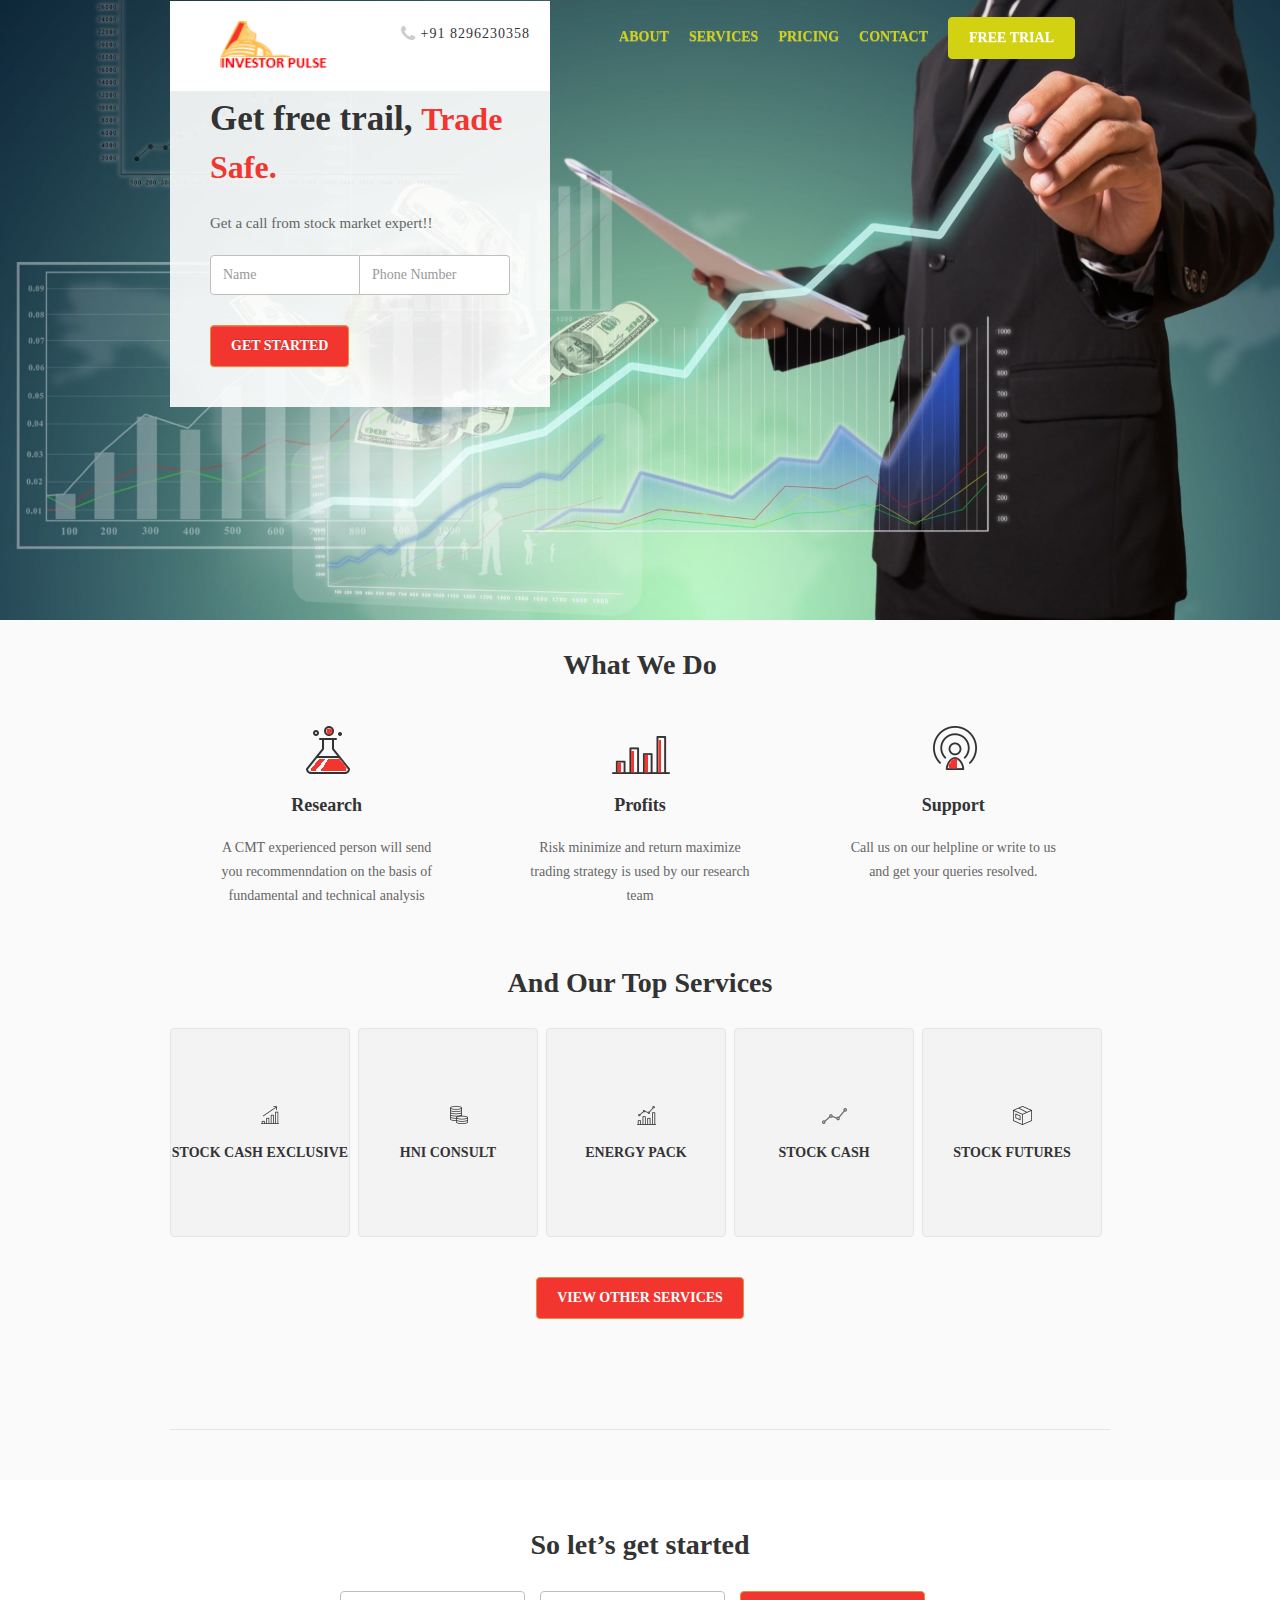
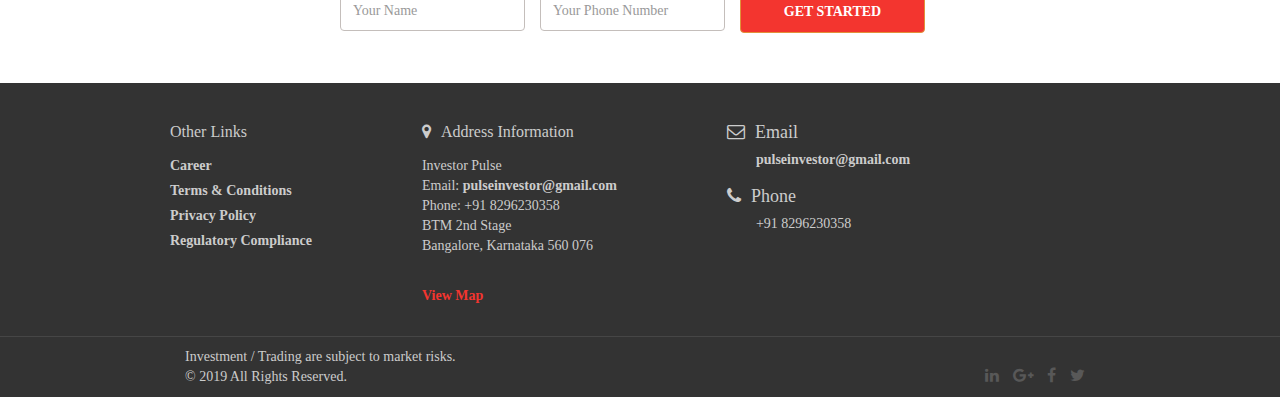
==== commit 672f3926: "Updating Address" ====
--- a/index.html
+++ b/index.html
@@ -210,7 +210,7 @@
     <div>Phone: <span itemprop="telephone">+91 8296230358</span></div>
 
     <div itemtype="#" itemscope="" itemprop="address">
-        <div itemprop="streetAddress">16 Main Road Near Micro Layout Police Station <br>BTM 2nd Stage </div>
+        <div itemprop="streetAddress">BTM 2nd Stage </div>
         <div><span itemprop="addressLocality">Bangalore</span>, <span itemprop="addressRegion">Karnataka</span> <span itemprop="postalCode">560 076</span></div>
     </div>
 </div><br>
@@ -301,4 +301,4 @@
         set_active_testimonial(0);
     })();
 </script>
-</body></html>+</body></html>
